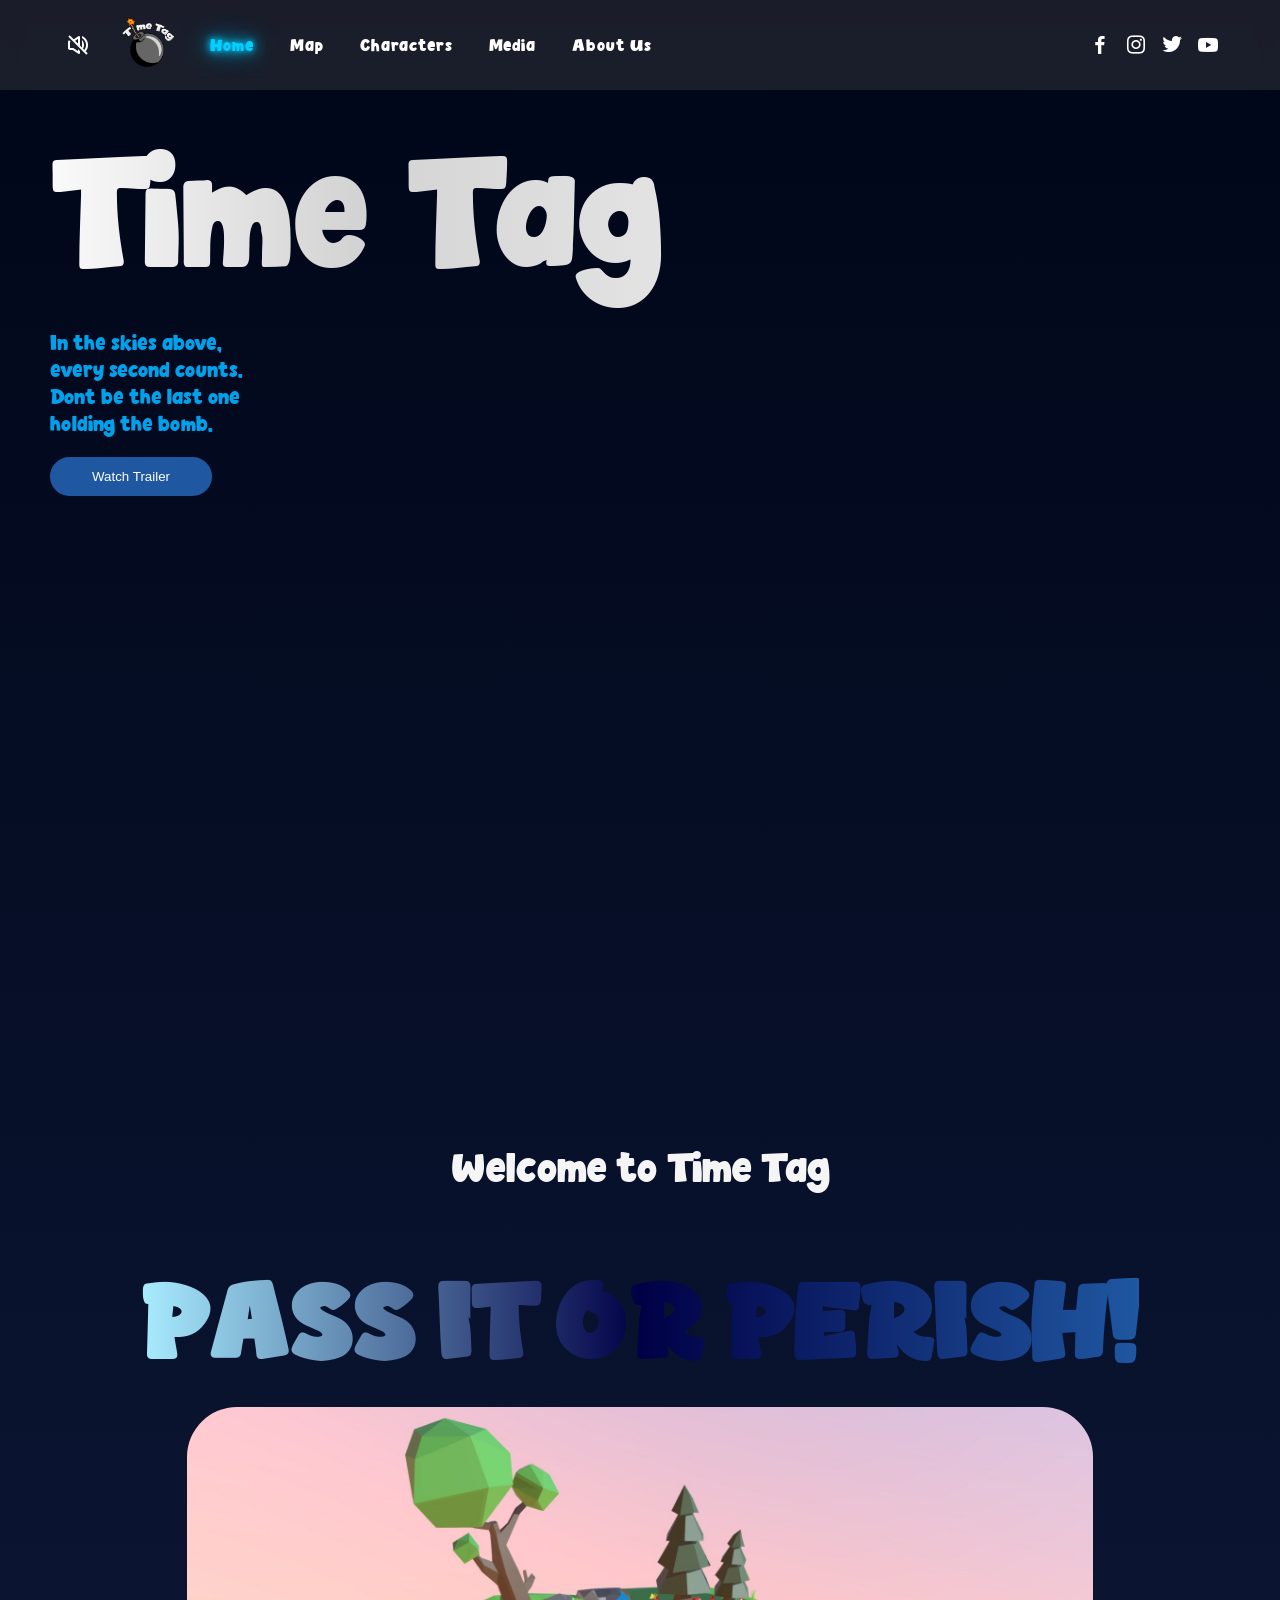
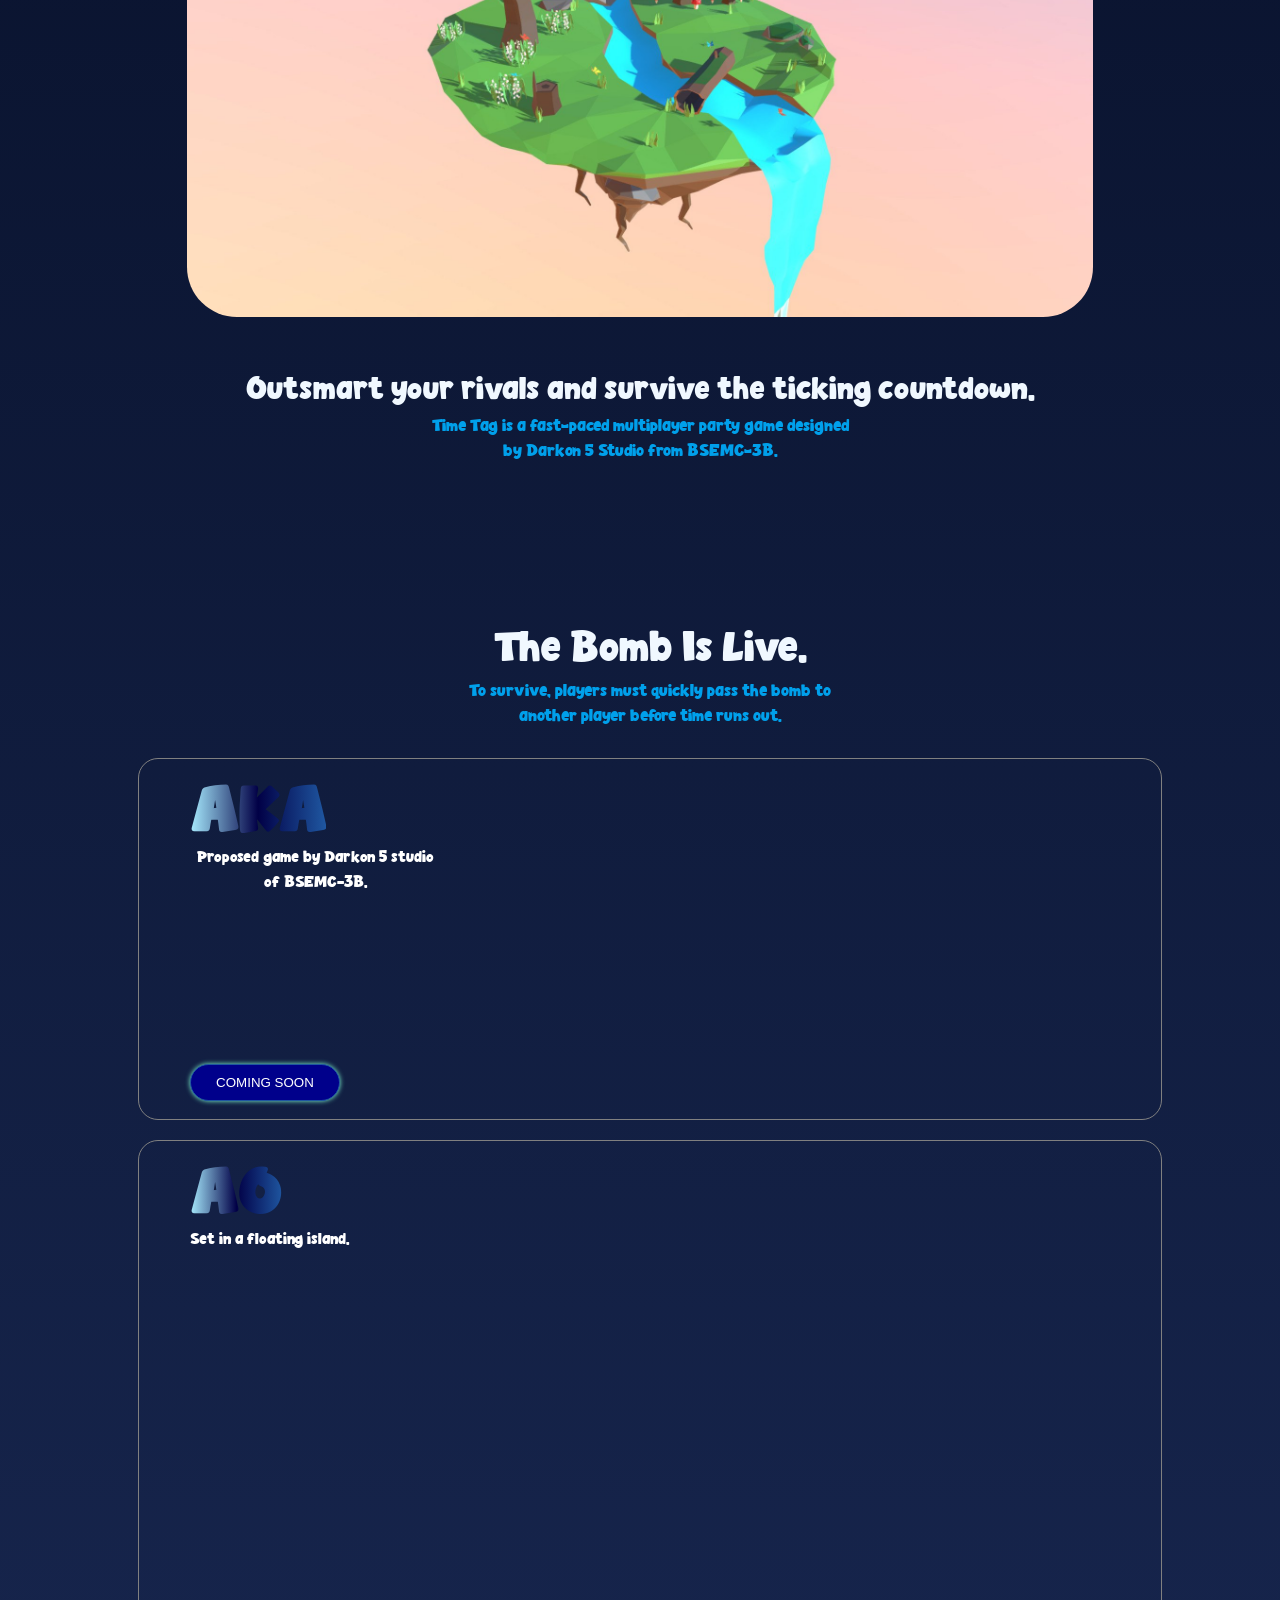
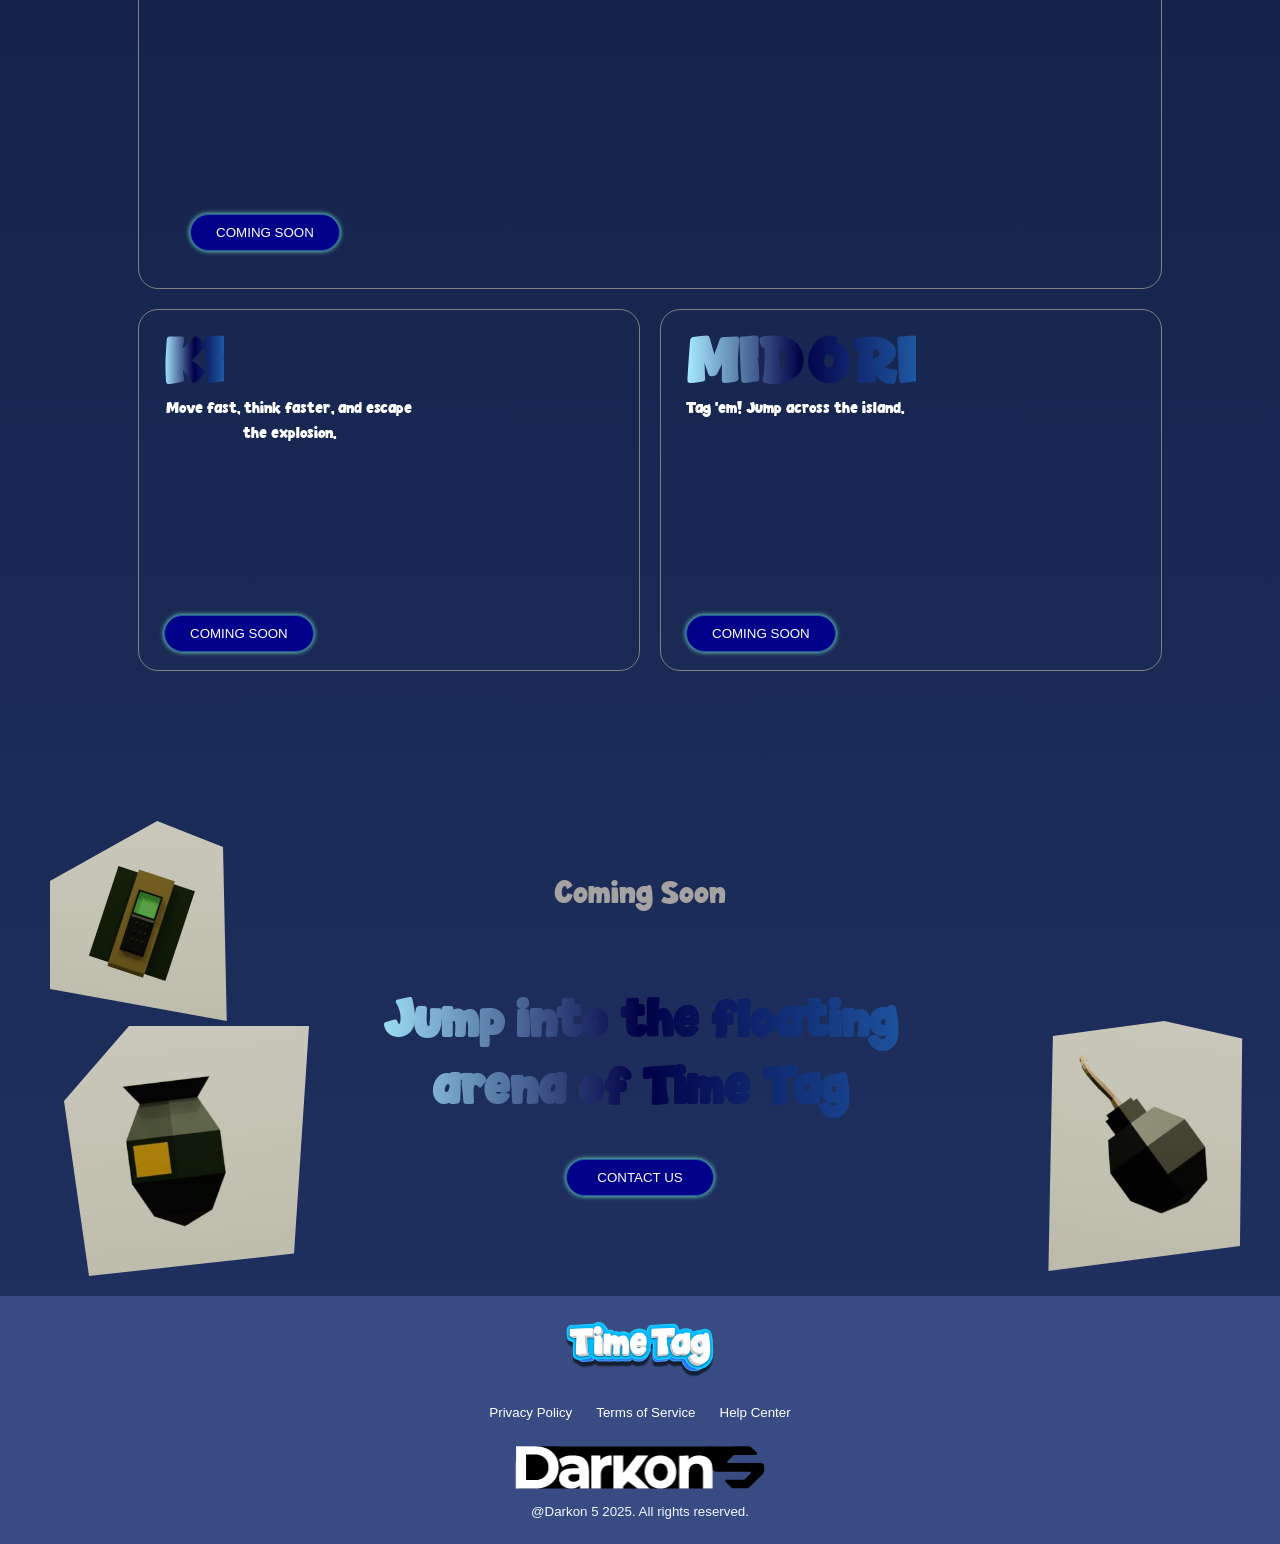
==== asset/index.html @ e4cdab8f "Game website files" ====
<!DOCTYPE html>
<html lang="en">
<head>
    <meta charset="UTF-8">
    <meta name="viewport" content="width=device-width, initial-scale=1.0">
    <title>Time Tag</title>
    <link rel="stylesheet" href="style.css">
    <link href='https://unpkg.com/boxicons@2.1.4/css/boxicons.min.css' rel='stylesheet'>
</head>
<body>
   <div class="container"> 
        <header>
    <div class="head-left">
        
        <!-- MUSIC BUTTON — placed before logo -->
        <button class="music-btn" onclick="toggleMusic()" title="Toggle Music">
        <i class='bx bx-volume-full' id="music-icon"></i>
        </button>
        <!-- Background music — change src to your music file -->
        <audio id="bg-music" src="audio/ingame.wav" loop></audio>
        <!-- ↑ change bgmusic.wav to your actual music filename -->
        <img src="img/logo.png" alt="logo">

        <nav class="nav-links">
            <a href="index.html" class="nav-btn active">Home</a>
            <a href="map.html" class="nav-btn">Map</a>
            <a href="character.html" class="nav-btn">Characters</a>
            <a href="media.html" class="nav-btn">Media</a>
            <a href="aboutUs.html" class="nav-btn">About Us</a>
        </nav>
    <div class="nav-socials">
        <a href="https://www.facebook.com/" class="nav-social" target="_blank"> <i class='bx bxl-facebook'></i></a>
        <a href="https://www.instagram.com/" class="nav-social" target="_blank"> <i class='bx bxl-instagram'></i></a>
        <a href="https://x.com/" class="nav-social" target="_blank"> <i class='bx bxl-twitter'></i></a>
        <a href="https://www.youtube.com/" class="nav-social"target="_blank"> <i class='bx bxl-youtube'></i></a>
    </div>
        </div>
    </header>

        <section class="tt-section autoBlur">
            <div class="tt-vid">
                <video loop autoplay muted plays-inline class="tt-video">
                    <source src="video/TT.mp4" type="video/mp4">
                </video>

                <div class="tt-info">
                    <h1>Time Tag</h1>
                    <p>In the skies above, every second counts. Dont be the last one holding the bomb.</p>
                    <button>Watch Trailer</button>
                </div>
            </div>
        </section>

        <section class="about-section">
            <h3>Welcome to Time Tag</h3>
            <div class="autoBlur">
                <h1>PASS IT OR PERISH!</h1>
            </div>        
            <div class="image-box autoTakeFull">
                <img src="img/about.jpeg" alt="about-img">
            </div>
            <h4>Outsmart your rivals and survive the ticking countdown.</h4>
            <p>Time Tag is a fast-paced multiplayer party game designed by Darkon 5 Studio from BSEMC-3B.</p>
        </section>

        <section class="info-section">
            <h3>The Bomb Is Live.</h3>
            <p>To survive, players must quickly pass the bomb to another player before time runs out.</p>

            <div class="info-cards">
                <div class="card autoDisplay">
                    <h1>AKA</h1>
                    <p>Proposed game by Darkon 5 studio of BSEMC-3B.</p>

                    <video src="video/AKA.mp4" autoplay loop muted plays-inline></video>
                    <button>COMING SOON</button>
                </div>

                <div class="card autoDisplay">
                    <h1>AO</h1>
                    <p>Set in a floating island.</p>

                    <video src="video/AO.mp4" autoplay loop muted plays-inline></video>
                    <button>COMING SOON</button>
                </div>

                <div class="card autoDisplay">
                    <h1>KI</h1>
                    <p>Move fast, think faster, and escape the explosion.</p>

                    <video src="video/KI.mp4" autoplay loop muted plays-inline></video>
                    <button>COMING SOON</button>
                </div>

                <div class="card autoDisplay">
                    <h1>MIDORI</h1>
                    <p>Tag 'em! Jump across the island.</p>
                    <video src="video/MIDORI.mp4" autoplay loop muted plays-inline></video>
                    <button>COMING SOON</button> 
                </div>
            </div>
        </section>
        
        <section class="contact-section">
            <p>Coming Soon</p>
            <div class="autoBlur">
                <h1>Jump into the floating arena of Time Tag</h1>
            </div>      
            <button>CONTACT US</button>
            <img class="img1" src="img/bomb1.png" alt="contact-img">
            <img class="img2" src="img/bomb2.png" alt="contact-img">
            <img class="img3" src="img/bomb3.png" alt="contact-img"> 
        </section>

        <section class="footer">
            <img class="img4" src="img/Asset6.png" alt="TimeTag-img">
            <ul>
                <li><a href="#">Privacy Policy</a></li>
                <li><a href="#">Terms of Service</a></li>
                <li><a href="#">Help Center</a></li>
            </ul>
            <img class="img5" src="img/Asset7.png" alt="DarkOn5-img">
            <p>@Darkon 5 2025. All rights reserved.</p>
 
        </section>
    </div>


    <script src="app.js"></script>
</body>
</html>
---- asset/style.css ----
@font-face {
    font-family: 'PlayfullRocket';
    src: url(fonts/PlayfullRocket.ttf);
 }

body{
    margin: 0;
    padding: 0;
    background: linear-gradient(to bottom, #000618, #203263);
    scroll-behavior: smooth;
}
.container{
    font-family: Tahoma, Arial, Helvetica, sans-serif;
    color: white;
    display: flex;
    flex-direction: column;
    align-items: center;
    position: relative;
    width: 100%;

}

header{
    position: absolute;
    top: 0;
    right: 0;
    left: 0;
    display: flex;
    align-items: center;
    padding: 5px 60px;
    z-index: 999;
    background-color: #4b4b4b5b;
    backdrop-filter: blur(10px);
}

.head-left{
    display: flex;
    align-items: center;
    width: 100%;
}

.head-left img{
    width: 80px;
    height: 80px;
    margin-right: 10px;

}

/*MUSIC BUTTON*/

.music-btn {
    background-color: transparent;
    border: none;
    color: white;
    font-size: 24px;            /* ← icon size */
    cursor: pointer;
    display: flex;
    align-items: center;
    justify-content: center;
    padding: 6px;               /* ← padding around icon */
    margin-right: 10px;         /* ← space between button and logo */
    border-radius: 50%;         /* ← makes it circular */
    transition: color 0.3s ease, text-shadow 0.3s ease;
}

.music-btn:hover {
    color: #00cfff;
    text-shadow:
        0 0 6px #00cfff,
        0 0 14px #00cfff,
        0 0 28px #00a0eb;
}

/* Glowing when music is ON */
.music-btn.playing {
    color: #00cfff;
    text-shadow:
        0 0 6px #00cfff,
        0 0 14px #00cfff,
        0 0 28px #00a0eb;
}

.head-left a{
    text-decoration: none;
    display: flex;
    align-items: center;
}

.nav-links {
    display: flex;
    align-items: center;
    gap: 8px;      
}

.nav-btn {
    text-decoration: none;
    color: white;
    font-family: 'PlayfullRocket', Tahoma, Arial, sans-serif;
    font-size: 16px;
    font-weight: 300;
    padding: 8px 14px;  /* inner spacing */
    letter-spacing: 1px;
    background-color: transparent;
    border: none;
    transition: color 0.3s ease, text-shadow 0.3s ease;
}

.nav-btn:hover {
    color: #00cfff;
    text-shadow:
        0 0 6px #00cfff,
        0 0 14px #00cfff,
        0 0 28px #00a0eb;
}

.nav-btn.active {
    color: #00cfff;
    text-shadow:
        0 0 6px #00cfff,
        0 0 14px #00cfff,
        0 0 28px #00a0eb;
}

.nav-social {
    color: white;
    font-size: 24px;     
    text-decoration: none;
    transition: color 0.3s ease, text-shadow 0.3s ease;
    display: flex;
    align-items: center;
}

.nav-social:hover {
    color: #00cfff;
    text-shadow:
        0 0 6px #00cfff,
        0 0 14px #00cfff,
        0 0 28px #00a0eb;
}

.nav-socials {
    display: flex;
    align-items: center;
    gap: 12px;
    margin-left: auto;
}

.tt-section{
    position: relative;
    width: 100%;
    height: 100vh;
    overflow: hidden;
}

.tt-vid{
    width: 100%;
    height: 100%;
    position: relative;
}

.tt-video{
    width: 100%;
    height: 100%;
    object-fit: cover;

}

.tt-info{
    z-index: 1;
    position: absolute;
    top: 80px;
    left: 50px;
}

.tt-info h1{
    font-size: 150px;
    font-family: 'PlayfullRocket', Impact, Haettenschweiler, 'Arial Narrow Bold', sans-serif;
    font-weight: normal;
    font-style: normal;
    margin-top: 30px;
    margin-bottom: 20px;
    background: linear-gradient(to left, #ffffff, #f5f5f5, #e3e3e3, #d3d3d3, #fafafa);
    background-size: 200%;
    background-clip: text;
    -webkit-background-clip: text;
    -webkit-text-fill-color: transparent;
    animation: animate-gradient 2.5s linear infinite;
    
}


.tt-info p{
    font-size: 20px;
    font-family: 'PlayfullRocket', Impact, Haettenschweiler, 'Arial Narrow Bold', sans-serif;
    color: #00a0eb;
    max-width: 210px;
}

.tt-info button{
    background-color: #1F57A1;
    border: 2px solid #1F57A1;
    padding: 10px 40px;
    border-radius: 20px;
    cursor: pointer;
    color: white;
    transition: 0.3s;
}

.tt-info button:hover{
    background-color: transparent;
    color: #1F57A1;
    border: 2px solid #1F57A1;
}

/*

 .gaming-text{
    color: #010046;
    font-size: 120px;
    font-family: Impact, Haettenschweiler, 'Arial Narrow Bold', sans-serif;
    margin: 0;
    position: absolute;
    right: 20px;
    bottom: 30px;
  
}

*/ 

/* ABOUT SECTION */

.about-section{
   font-family: 'PlayfullRocket', Tahoma, Sans-serif;
   width: 100%;
   height: 100%;
   margin-top: 200px;
   display: flex;
   flex-direction: column;
   align-items: center;
   color: #010046;
}

.image-box{
   width: 360;
   height: 510px;
   overflow: hidden;
   display: flex;
   align-items: center;
   justify-content: center;
   border-radius: 50px; 
}

.image-box img{
    width: 100%;
    height: 100%;
    object-fit: cover;
}

.about-section h3{
    color: rgb(245, 245, 245);
    font-size: 40px;
    font-weight: 100;
}

.about-section h1{
    font-family: 'PlayfullRocket', Impact, Haettenschweiler, 'Arial Narrow Bold', sans-serif;
    font-weight: 900;
    font-size: 100px;
    max-width: 1150px;
    text-align: center;
    margin: 20px 0;
    text-transform: uppercase;
    background: linear-gradient(to right, #A8ECFF, #010046, #1F57A1, #07B6E8, #A8ECFF);
    background-size: 200%;
    background-clip: text;
    -webkit-background-clip: text;
    -webkit-text-fill-color: transparent;
    animation: animate-gradient 2.5s linear infinite;
}

@keyframes animate-gradient {
    to{
        background-position: 200%;
    }
   
}

.about-section h4{
    font-weight: 100;
    font-size: 30px;
    color: aliceblue;
    margin-top: 50px;
    margin-bottom: 0;
}

.about-section p{
    font-weight: 100;
    font-size: 16px;
    margin-top: 5px;
    color: #00a0eb;
    max-width: 425px;
    text-align: center;
    line-height: 25px;
}

.info-section{
    display: flex;
    flex-direction: column;
    /* center the section horizontally */
    width: 80%;
    margin: 100px auto 0;
    padding-left: 20px;
    text-align: center;
}


.info-section h3{
    font-family: 'PlayfullRocket', Impact, Haettenschweiler, 'Arial Narrow Bold', sans-serif;
    font-weight: 400;
    color: aliceblue;
    margin-bottom: 0;
    text-align: center;
    font-size: 2.5rem;
}

.info-section p{
    font-family: 'PlayfullRocket', Impact, Haettenschweiler, 'Arial Narrow Bold', sans-serif;
    font-weight: 400;
    margin: 5px auto 0;
    color: rgb(0, 160, 235);
    max-width: 400px;
    line-height: 25px;
    text-align: center;
}
.info-cards{
    display: grid;
    grid-template-columns: auto auto;
    gap: 20px;
    width: auto;
    justify-content: center;
    height: 100%;
    margin-top: 30px;
}

.card{
    position: relative;
    width: auto;
    height: 40vh;
    overflow: hidden;
    border: 1px solid gray;
    border-radius: 20px;
    transition: 0.5s;
}

.card h1{
    position: absolute;
    margin: 0;
    top: 10px;
    left: 5%;
    font-family: 'PlayfullRocket',Impact, Haettenschweiler, 'Arial Narrow Bold', sans-serif;
    font-size: 60px;
    z-index: 1;
    background: linear-gradient(to right, #A8ECFF, #010046, #1F57A1, #07B6E8, #A8ECFF);
    background-size: 200%;
    background-clip: text;
    -webkit-background-clip: text;
    -webkit-text-fill-color: transparent;
    animation: animate-gradient 2.5s linear infinite;
    max-width: 250px;

}

.card p{

    position: absolute;
    top: 80px;
    left: 5%;
    z-index: 1;
    max-width: 250px;
    color:rgb(255, 255, 255);
    font-size: 15px;
    font-weight: 100;
    
    
}

.card video{
    width: 100%;
    height: 100%;
    object-fit: cover;
}

.card button{
    position: absolute;
    bottom: 5%;
    left: 5%;
    padding: 10px 25px;
    border: 1px solid #1F57A1;
    background-color: darkblue;
    color: rgb(255, 255, 255);
    border-radius: 20px;
    box-shadow: 0 0 5px aquamarine;
    cursor: pointer;
    transition: 0.3s;
}

.card button:hover{
    box-shadow: 0 0 15px aqua;
    opacity: 0.7;
}

.card:hover{
    box-shadow: 0 0 15px aqua;
}

.card:nth-child(1){
    grid-column: span 2;

}

.card:nth-child(2){
    grid-column: span 2;
    height: 83vh;
}

 /* MAP PAGE STYLES */

.map-section {
    min-height: 10px;
    padding: 80px 40px;
    text-align: center;
    margin-bottom: 10px;
}

.map-image-box {
    width: 360px;
    height: 510px;
    overflow: hidden;
    display: flex;
    align-items: center;
    justify-content: center;
    border-radius: 20px;
    margin: 0 auto;
}

.map-image-box img {
    width: 100%;
    height: 100%;
    object-fit: cover;
    border-radius: 8px;
}

.map-section > h1 {
    color: rgb(0, 160, 235);
    letter-spacing: 6px;
    font-size: 110px;
    margin-top: 30px;
    margin-bottom: 30px;
    font-family: 'PlayfullRocket', Tahoma, sans-serif;
    background: linear-gradient(to right, #A8ECFF, #010046, #1F57A1, #07B6E8, #A8ECFF);
    background-size: 200%;
    background-clip: text;
    -webkit-background-clip: text;
    -webkit-text-fill-color: transparent;
    animation: animate-gradient 2.5s linear infinite;

}

.bodyMap-section {
    width: 100%;
    text-align: center;
}

.map-Image-Box {
    width: 360px;
    height: 510px;
    overflow: hidden;
    display: flex;
    align-items: center;
    justify-content: center;
    border-radius: 20px;
    margin: 0 auto;
}

.map-Image-Box img {
    width: 75%;
    height: 75%;
    object-fit: cover;
    border-radius: 16px;
}

.map-section  h5 {

    font-family: 'PlayfullRocket', Impact, Haettenschweiler, 'Arial Narrow Bold', sans-serif;
    font-size: 32px;
    font-weight: 100;
    margin: 0 auto;
    color: #ffffff;
    max-width: 1000px;
    line-height: 150px;
    display: block;
    width: 80;

 }

  .map-section h6 {
    font-family: 'PlayfullRocket', Impact, Haettenschweiler, 'Arial Narrow Bold', sans-serif;
    font-size: 32px;
    font-weight: 100;;
    margin: 0 auto;
    color: #ffffff;
    max-width: 1000px;
    line-height: 30px;
    padding-top: 30px;
    display: block;
    width: 80;

 }
    .map-section p {
    font-family: 'PlayfullRocket', Impact, Haettenschweiler, 'Arial Narrow Bold', sans-serif;
    font-size: 32px;
    font-weight: 100;
    margin: -100px auto 0;
    color: #ffffff;
    max-width: 1000px;
    line-height: 10px;
    display: block;
    width: 80;

 }

/* ABOUT US PAGE STYLES */

    .aboutUs-section {
    width: 100%;
    display: flex;
    flex-direction: column; 
    align-items: center;

}
    .aboutUs-hero {
    width: 100%;
    min-height: 220px;   
    display: flex;       
    align-items: left;
    justify-content: left;      
    padding: 40px;        
    box-sizing: border-box;
    background: linear-gradient(to bottom, #000618, #0a1a3a);
}
    .aboutUs-hero h1 {
    color: rgb(0, 160, 235);
    letter-spacing: 6px;
    font-size: 110px;
    margin-top: 60px;
    margin-bottom: 30px;
    margin-left: 150px;
    font-family: 'PlayfullRocket', Tahoma, sans-serif;
    background: linear-gradient(to right, #A8ECFF, #010046, #1F57A1, #07B6E8, #A8ECFF);
    background-size: 200%;
    background-clip: text;
    -webkit-background-clip: text;
    -webkit-text-fill-color: transparent;
    animation: animate-gradient 2.5s linear infinite;
  
}
    .aboutUs-content {
    width: 100%;
    max-width: 1700px;          
    padding: 40px 40px 40px 150px;         
    box-sizing: border-box;
    text-align: center;         
}
    .aboutUs-content h2 {
    font-family: 'PlayfullRocket', Tahoma, sans-serif;
    font-size: 56px;            
    font-weight: 400;
    color: #cdcdcd;
    margin-bottom: 8px;         
    text-align: left;
}
    .aboutUs-underline {
    width: 50px;                
    height: 4px;                
    background-color: #00a0eb;
    margin: 0 0 40px 0;        
    border-radius: 2px;
}
    .aboutUs-content p {
    font-family: 'PlayfullRocket', Tahoma, sans-serif;
    font-size: 26px;           
    font-weight: 100;
    color: #cdcdcd;
    line-height: 1.7;          
    margin-bottom: 28px;       
    text-align: left;
    max-width: 100%;           
    margin-left: 0;
    margin-right: 0;
}

.aboutUs-games {
    display: flex;
    flex-direction: row;
    flex-wrap: wrap;            
    justify-content: center;  
    align-items: flex-start;  
    gap: 50px;                  
    margin-top: 60px;           
    margin-bottom: 40px;    
    width: 100%;    
}

.game-item {
    display: flex;
    flex-direction: column;
    align-items: center;       
    gap: 15px;                  
}

.game-img-box {
    width: 125px;               
    height: 125px;            
    border-radius: 16px;       
    overflow: hidden;
}

.game-img-box img {
    width: 100%;
    height: 100%;
    object-fit: cover;
}

.game-item p {
    font-family: 'PlayfullRocket', Tahoma, sans-serif;
    font-size: 16px;
    font-weight: 100;           
    color: #cdcdcd;
    text-align: center;
    margin: 0;
}

/*CHARACTER SECTION*/

/* Outer wrapper — full viewport height */
    .char-section {
    position: relative;
    width: 100%;
    height: 100vh;              /* ← height of the whole section */
    overflow: hidden;
    display: flex;
    flex-direction: column;
    justify-content: flex-end;  /* pushes selector to the bottom */
}

/* --- BACKGROUND SLIDESHOW --- */
    .char-bg {
    position: absolute;
    top: 0; left: 0;
    width: 100%;
    height: 100%;
    z-index: 0;
}

/* Each slide fades in and out automatically — no JavaScript needed */
    .char-bg-slide {
    position: absolute;
    top: 0; 
    left: 0;
    width: 100%;
    height: 100%;
    background-size: cover;
    background-position: center;
    filter: blur(6px);          
    opacity: 0;
    /* Changed to 12s total cycle for a slower, more "magical" feel */
    animation: slowMoSlideFade 12s infinite ease-in-out;
}

/* First slide starts immediately */
    .char-bg-slide:nth-child(1) {
    animation-delay: 0s;        /* ← starts right away */
}

/* Second slide starts after 5 seconds */
    .char-bg-slide:nth-child(2) {
    animation-delay: 6s;        /* ← change this to match your interval */
}

    @keyframes slowMoSlideFade {
    0% { 
        opacity: 0; 
        transform: scale(1.0); /* Start at normal size */
    }
    15% { 
        opacity: 1; /* Smooth fade in */
    }
    50% { 
        opacity: 1; /* Hold visibility */
    }
    65% { 
        opacity: 0; /* Smooth fade out */
    }
    100% { 
        opacity: 0; 
        transform: scale(1.12); /* Slowly zoom in to 112% over the whole duration */
    }
}

/* Dark overlay on top of background so text is readable */
    .char-section::after {
    content: '';
    position: absolute;
    top: 0; left: 0;
    width: 100%;
    height: 100%;
    background: rgba(0, 0, 0, 0.45); /* ← darkness of overlay, increase for darker */
    z-index: 1;
}

/* --- MAIN DISPLAY AREA (name, VA, desc, art) --- */
    .char-main {
    position: relative;
    z-index: 2;
    display: flex;
    align-items: flex-start;
    padding: 100px 60px 20px;   /* ← top right/left bottom padding of main area */
    gap: 40px;                  /* ← gap between info and character art */
    flex: 1;
}

/* LEFT: Info panel */
    .char-info {
    display: flex;
    flex-direction: column;
    gap: 16px;                  /* ← gap between name, VA row, and desc box */
    max-width: 420px;          /* ← max width of the info panel */
    margin-top: 20px;
}

/* Character name */
    .char-name {
    font-family: 'PlayfullRocket', Impact, sans-serif;
    font-size: 80px;            /* ← size of character name */
    font-weight: 900;
    color: #ffffff;
    position: relative;
    margin: 0;
    letter-spacing: 4px;
    text-transform: uppercase;
    text-shadow: 0 0 20px rgba(0,160,235,0.6);
}

/* VA row (voice actor label + mic button) */
    .char-va-row {
    display: flex;
    align-items: center;
    position: relative;
    gap: 12px;                  /* ← gap between VA name and mic button */
    background-color: rgba(0, 0, 0, 0.4);
    padding: 8px 16px;          /* ← padding inside VA row */
    border-radius: 8px;
    width: fit-content;
}

    .char-va-label {
    font-family: Tahoma, sans-serif;
    font-size: 18px;            /* ← VA name font size */
    color: #ffffff;
}

/* Mic / play voice button */
    .char-voice-btn {
    background-color: rgba(255,255,255,0.2);
    border: 1px solid rgba(255,255,255,0.4);
    color: white;
    font-size: 20px;            /* ← mic icon size */
    width: 38px;
    height: 38px;
    border-radius: 6px;
    cursor: pointer;
    display: flex;
    align-items: center;
    justify-content: center;
    transition: background-color 0.3s;
}

    .char-voice-btn:hover {
    background-color: rgba(0,160,235,0.5);
}

/* Description text box */
    .char-desc-box {
    background-color: rgba(0, 0, 0, 0.5);  /* ← background of desc box */
    position: relative;
    border-left: 3px solid #00a0eb;         /* ← left accent line color */
    padding: 14px 16px;                     /* ← padding inside desc box */
    border-radius: 4px;
    max-width: 400px;                       /* ← max width of desc box */
}

    .char-desc-box p {
    font-family: Tahoma, sans-serif;
    font-size: 15px;            /* ← description font size */
    color: #e0e0e0;
    line-height: 1.7;
    margin: 0;
}

/* CENTER: Character full art */
    .char-art {
    position: absolute;
    bottom: 10px;               /* ← how far up from the bottom the art sits */
    left: 50%;
    transform: translateX(-50%);
    z-index: 2;
    height: 75vh;               /* ← height of the character art */
    pointer-events: none;
}

    .char-art img {
    height: 115%;
    width: auto;
    object-fit: contain;
    filter: drop-shadow(0 0 30px rgba(0,160,235,0.3)); /* ← glow under character */
}

/* --- BOTTOM CHARACTER SELECTOR --- */
    .char-selector {
    position: relative;
    z-index: 2;
    display: flex;
    justify-content: center;    /* ← centers the 4 thumbnails */
    align-items: flex-end;
    gap: 24px;                   /* ← gap between each thumbnail */
    padding-bottom: 16px;
}

/* Each character thumbnail card */
    .char-thumb {
    display: flex;
    flex-direction: column;
    align-items: center;
    cursor: pointer;
    padding: 8px 12px;          /* ← padding inside each thumbnail */
    background-color: rgba(0,0,0,0.4);
    border-top: 2px solid transparent;
    transition: background-color 0.3s, border-color 0.3s;
    width: 100px;               /* ← width of each thumbnail card */
}

    .char-thumb:hover {
    background-color: rgba(0,160,235,0.2);
    border-top-color: #00a0eb;
}

/* Active/selected thumbnail */
    .char-thumb.active {
    background-color: rgba(0,160,235,0.25);
    border-top-color: #00cfff;
}

/* Thumbnail image */
    .char-thumb img {
    width: 70px;                /* ← thumbnail image size */
    height: 70px;
    object-fit: cover;
    border-radius: 4px;
}

/* Thumbnail character name label */
    .char-thumb span {
    font-family: 'PlayfullRocket', Tahoma, sans-serif;
    font-size: 13px;            /* ← thumbnail label font size */
    color: #ffffff;
    margin-top: 6px;
}

/* RIGHT SIDE: Video panel */
    .char-video-panel {
    position: absolute;
    bottom: 150px;               /* ← distance from bottom */
    right: 80px;                /* ← distance from right edge */
    z-index: 2;
    display: flex;
    flex-direction: column;
    gap: 10px;                  /* ← gap between videos if multiple */
    width: 320px;               /* ← width of the video panel */
}

    .char-video-panel video {
    width: 100%;
    border-radius: 12px;        /* ← roundness of video corners */
    border: 1px solid rgba(255,255,255,0.2);
    object-fit: cover;
    height: 180px;              /* ← height of each video */
    box-shadow:
        0 0 10px rgba(0, 160, 235, 0.4),   /* ← inner glow size */
        0 0 25px rgba(0, 160, 235, 0.3),   /* ← mid glow size */
        0 0 50px rgba(0, 160, 235, 0.15);  /* ← outer glow size */
}

/*MEDIA SECTION*/

    .media-section {
    width: 100%;
    display: flex;
    flex-direction: column; 
    align-items: center;
}
    .media-hero {
    width: 100%;
    min-height: 220px;   
    display: flex;       
    align-items: left;
    justify-content: left;      
    padding: 40px;        
    box-sizing: border-box;
    background: linear-gradient(to bottom, #000618, #0a1a3a);
}
    .media-hero h1 {
    color: rgb(0, 160, 235);
    letter-spacing: 6px;
    font-size: 110px;
    margin-top: 60px;
    margin-bottom: 30px;
    margin-left: 150px;
    font-family: 'PlayfullRocket', Tahoma, sans-serif;
    background: linear-gradient(to right, #A8ECFF, #010046, #1F57A1, #07B6E8, #A8ECFF);
    background-size: 200%;
    background-clip: text;
    -webkit-background-clip: text;
    -webkit-text-fill-color: transparent;
    animation: animate-gradient 2.5s linear infinite;
}
    .media-content {
    width: 100%;
    max-width: 1700px;          
    padding: 40px 40px 40px 150px;         
    box-sizing: border-box;
    text-align: center;         
}
    .media-content h3 {
    font-family: 'PlayfullRocket', Tahoma, sans-serif;
    font-size: 56px;            
    font-weight: 400;
    color: #cdcdcd;
    margin-bottom: 8px;         
    text-align: left;
}
    .media-underline {
    width: 25px;                
    height: 4px;                
    background-color: #00a0eb;
    margin: 0 0 400px 0;        
    border-radius: 2px;
}

/*CONTACT SECTION */

.contact-section{
    position: relative;
    width: 100%;
    margin-top: 100px;
    display: flex;
    flex-direction: column;
    align-items: center;
    height: 100%;
    margin-bottom: 100px;
}

.contact-section .img1{
    position: absolute;
    top: 250px;
    right: 20px;
    height: 250px;
    clip-path: polygon(92% 7%, 91% 90%, 5% 100%, 7% 6%, 57% 0%);
}

.contact-section .img2{
    position: absolute;
    top: 50px;
    left: 50px;
    height: 200px;
    clip-path: polygon(92% 13%, 94% 100%, 0% 84%, 0% 30%, 57% 0%);
}

.contact-section .img3{
    position: absolute;
    left: 5%;
    bottom: -80px;
    height: 250px;
    width: 250px;
    clip-path: polygon(98% 0%, 92% 91%, 10% 100%, 0% 30%, 26% 0%);
}

.contact-section p{
    font-family: 'PlayfullRocket', Impact, Haettenschweiler, 'Arial Narrow Bold', sans-serif;
    color: rgb(165, 162, 162);
    font-size: 30px;
    max-width: 400px;
    margin-top: 100px;
}

.contact-section h1{
    font-family: 'PlayfullRocket', Impact, Haettenschweiler, 'Arial Narrow Bold', sans-serif;
    font-size: 50px;
    max-width: 550px;
    text-align: center;
    background: linear-gradient(to right, #A8ECFF, #010046, #1F57A1, #07B6E8, #A8ECFF);
    background-size: 200%;
    background-clip: text;
    -webkit-background-clip: text;
    -webkit-text-fill-color: transparent;
    animation: animate-gradient 2.5s linear infinite;
}

.contact-section button{
    padding: 10px 30px;
    border: 1px solid #1F57A1;
    background-color: darkblue;
    color: rgb(255, 255, 255);
    border-radius: 20px;
    box-shadow: 0 0 5px aquamarine;
    cursor: pointer;
    transition: 0.3s;
}

.contact-section button:hover{
    box-shadow: 0 0 15px aqua;
    opacity: 0.7;
}

/* FOOTER SECTION */

.footer{
    width: 100%;
    display: flex;
    flex-direction: column;
    align-items: center;
    justify-content: center;
    background-color: #384c83;
    backdrop-filter: blur(10px);
    position: relative;
    height: 250;
    gap: 10px;
}

.footer .img4{
    width: 150px;
    height: auto;
    margin-top: 25px;
}

.footer .img5{
    width: 250px;
    height: auto;
    margin-top: 15px;

}

.footer p{
    font-family: Tahoma, Arial, Helvetica, sans-serif;
    font-size: smaller;
    color: aliceblue;
    text-align: center;
    margin-top: 5px;
    margin-bottom: 25px;
    
}

.footer ul{
    display: flex;
    list-style: none;
    margin:  0;
    padding: 0;
    justify-content: center;
    margin-top: 15px;
}

.footer a{
    font-family: Tahoma, Arial, Helvetica, sans-serif;
    font-size: smaller;
    text-decoration: none;
    text-align: center;
    color: white;
    padding: 7px 7px;
    transition: 0.3s;
    margin: 0 5px;
}

.autoBlur{
    animation: autoBlurAnimation linear both;
    animation-timeline: view();
}
@keyframes autoBlurAnimation {
    0%{
        filter: blur(40px);
    }
    40%,60%{
        filter: blur(0px);
        transform: translateY(0px);
        opacity: 1;
    }
    100%{
        filter: blur(40px);
        transform: translateY(-200px);
        opacity: 0;
    }
}

.autoTakeFull{
    animation: autoTakeFullAnimation both;
    animation-timeline: view(70% 65%);
}

@keyframes autoTakeFullAnimation {
    to{
        width: 100%;
        height: 100vh;
        border-radius: 0;
        margin-bottom: 100px;
    }
    
}

.autoDisplay{
    animation: autoDisplayAnimation both;
    animation-timeline: view(70% 5%);
}

@keyframes autoDisplayAnimation {
    from{
        opacity: 0;
        transform: translateY(200px) scale(0.3);
    } to{
        opacity: 1;
        transform: translateY(0) scale(1);
    }
}

@media screen and (max-width: 650px){
    header{
        padding: 0px 10px;
    }
    .head-left button{
        display: none;
    }
    .head-right a{
        padding: 0 5px;
        font-size: 12px;
    }
    .tt-info{
        left: 5%;
    }
    .tt-section h1{
        font-size: 90px;
    }
    .about-section{
        margin: 0;
    }
    .about-section h1{
        font-size: 50px;
    }
    .image-box{
        width: 300px;
        height: 500px;
    }
    .about-section h4, .about-section h5{
        max-width: 350px;
        text-align: center;
    }
    .contact-section .img1{
        height: 200px;
        width: 150px;
        right: -80px;
        top: 10px;
    }
    .contact-section .img2{
        height: 180px;
        width: 150px;
        left: -80px;
        top: 30px;
    }
    .contact-section .img3{
        height: 180px;
        width: 150px;
        left: -80px;
        bottom: 0;
    }
    .contact-section h1{
        font-size: 60px;
        max-width: 300px;
    }
    .footer p{
        display: none;
    }
    .footer ul{
        margin-left: 70px;
    }
}
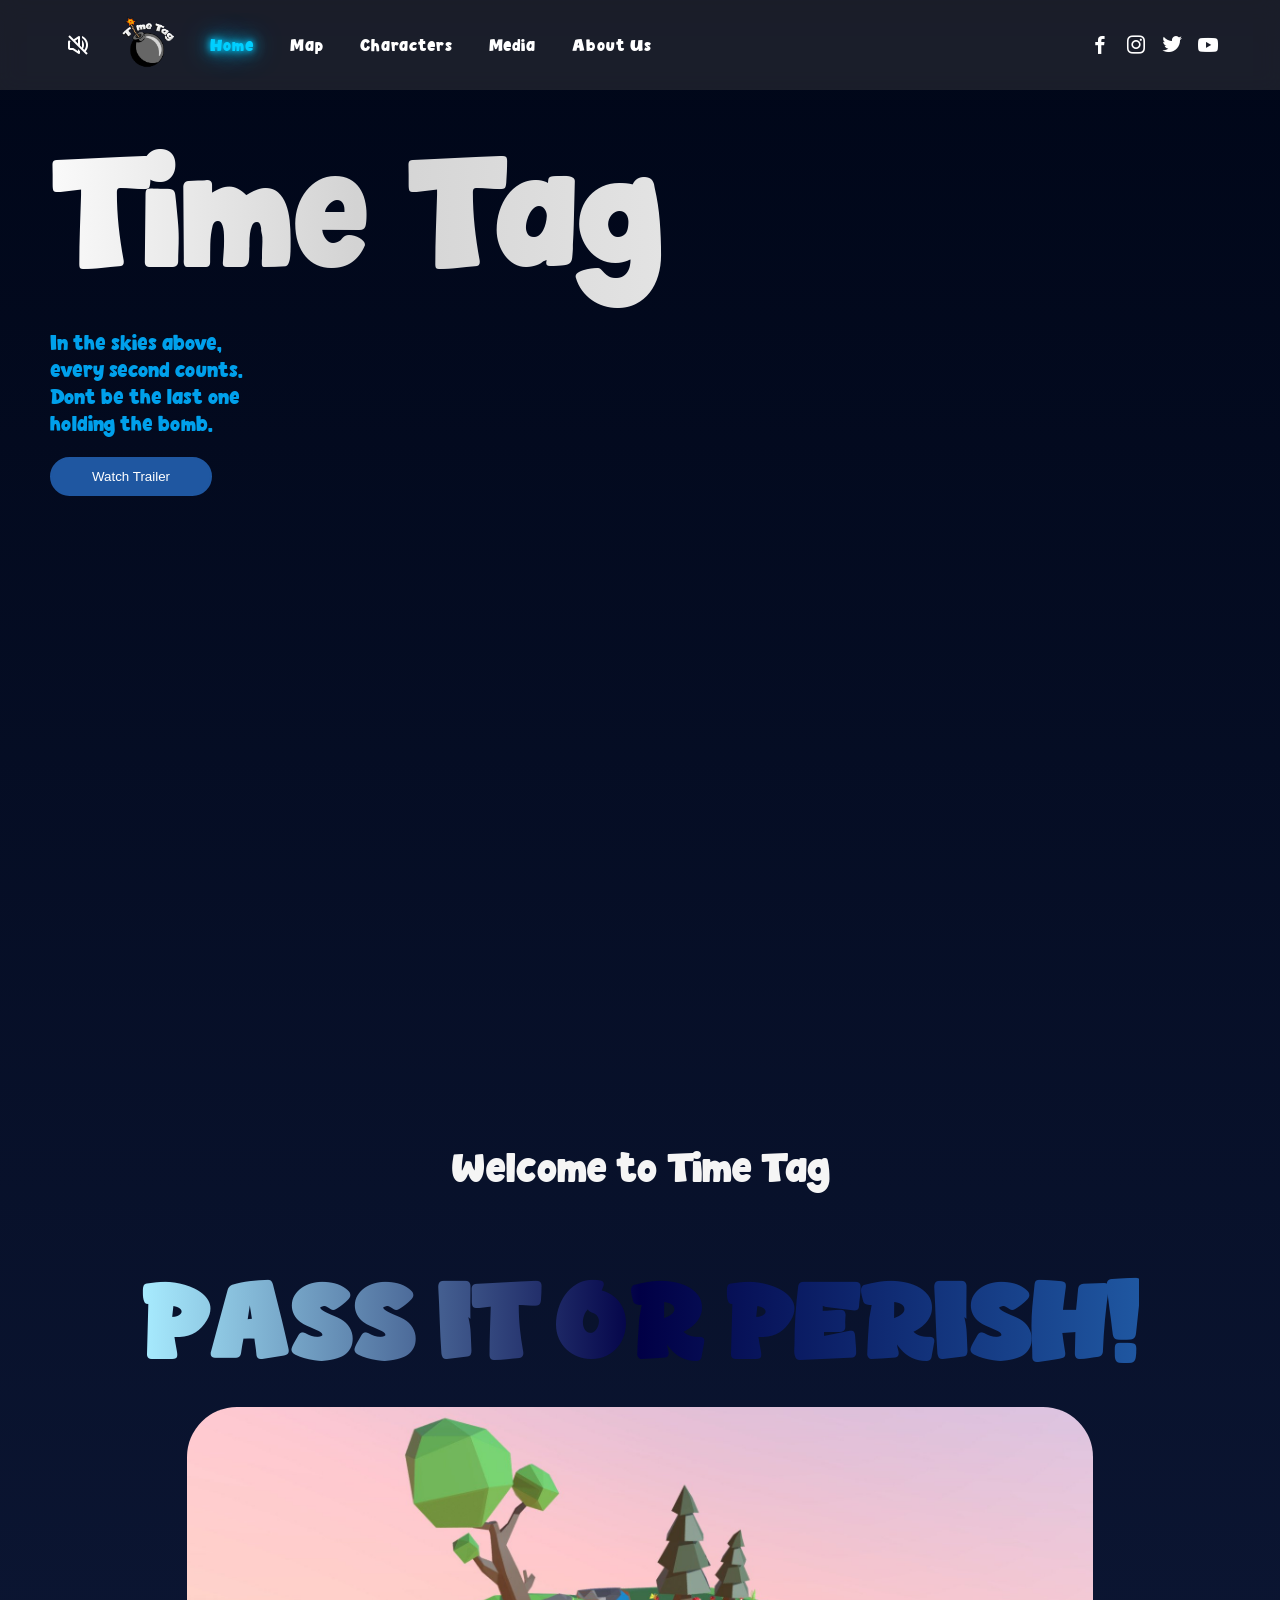
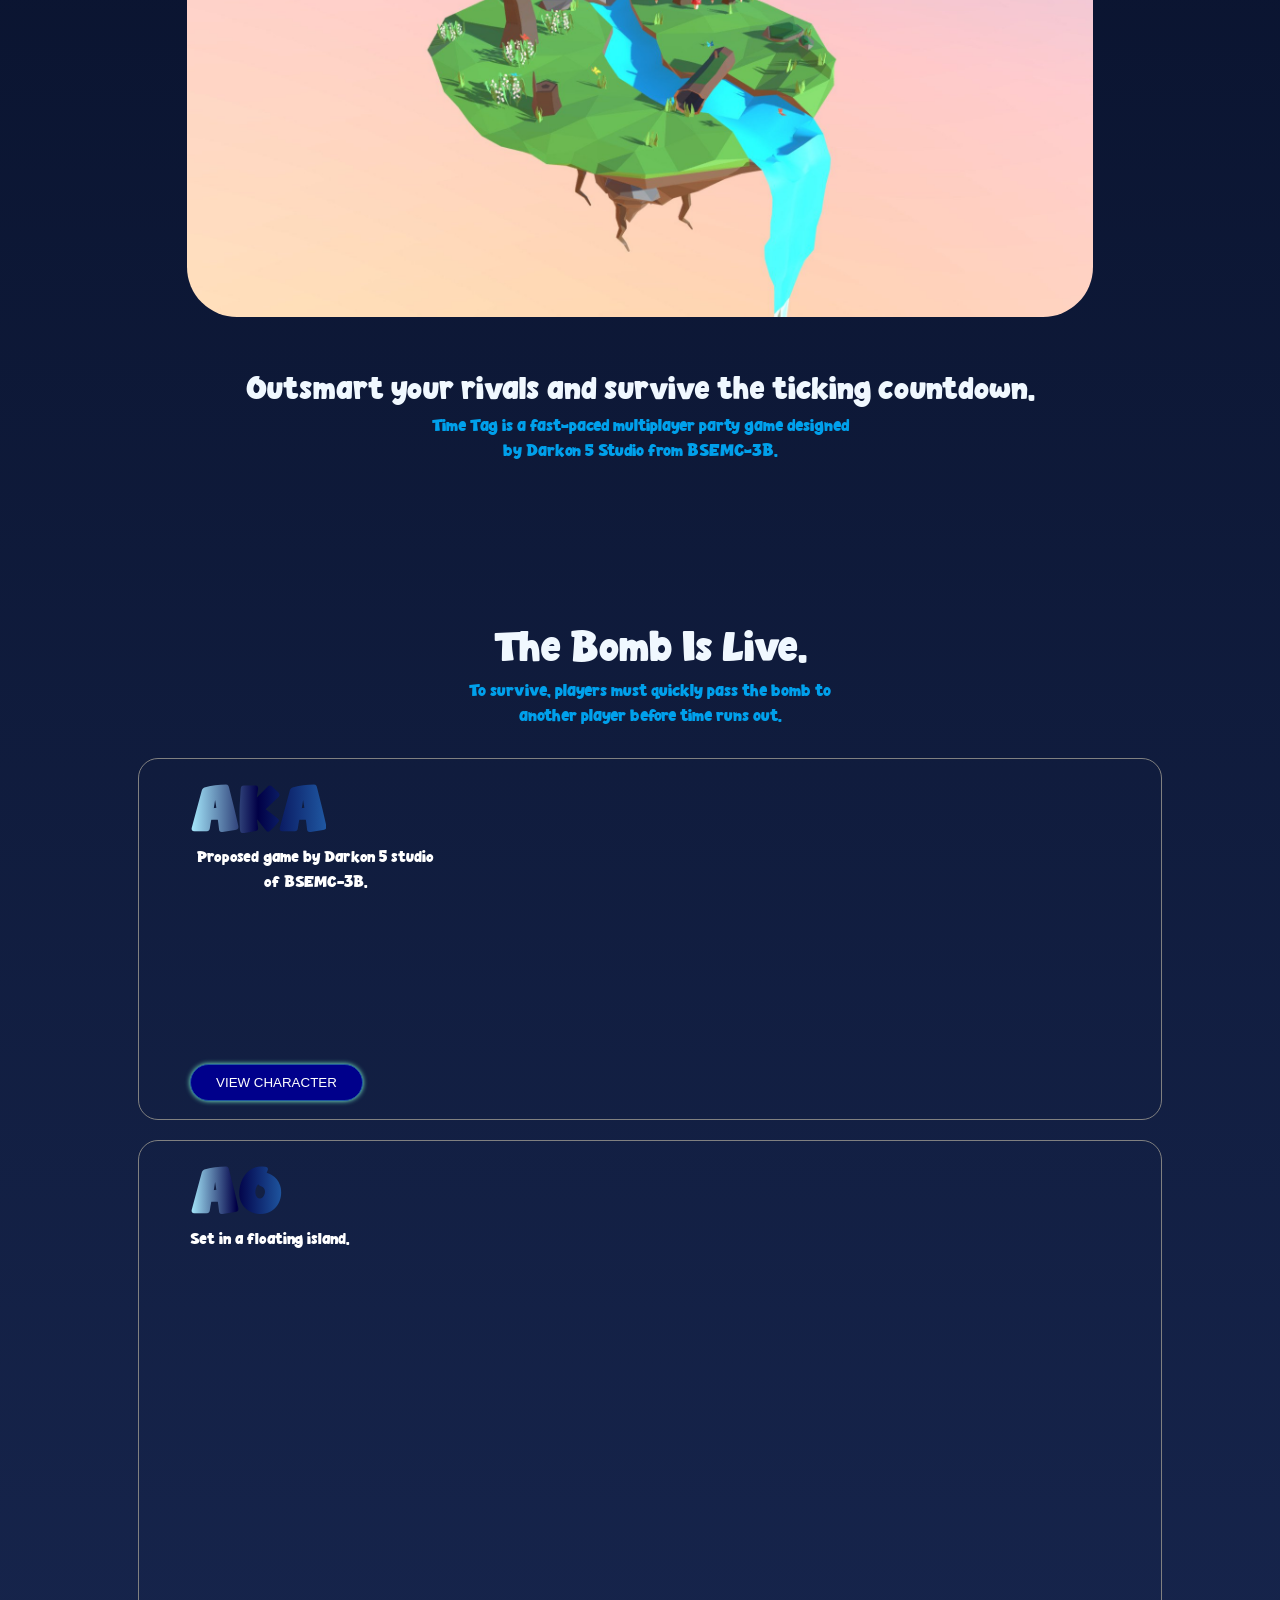
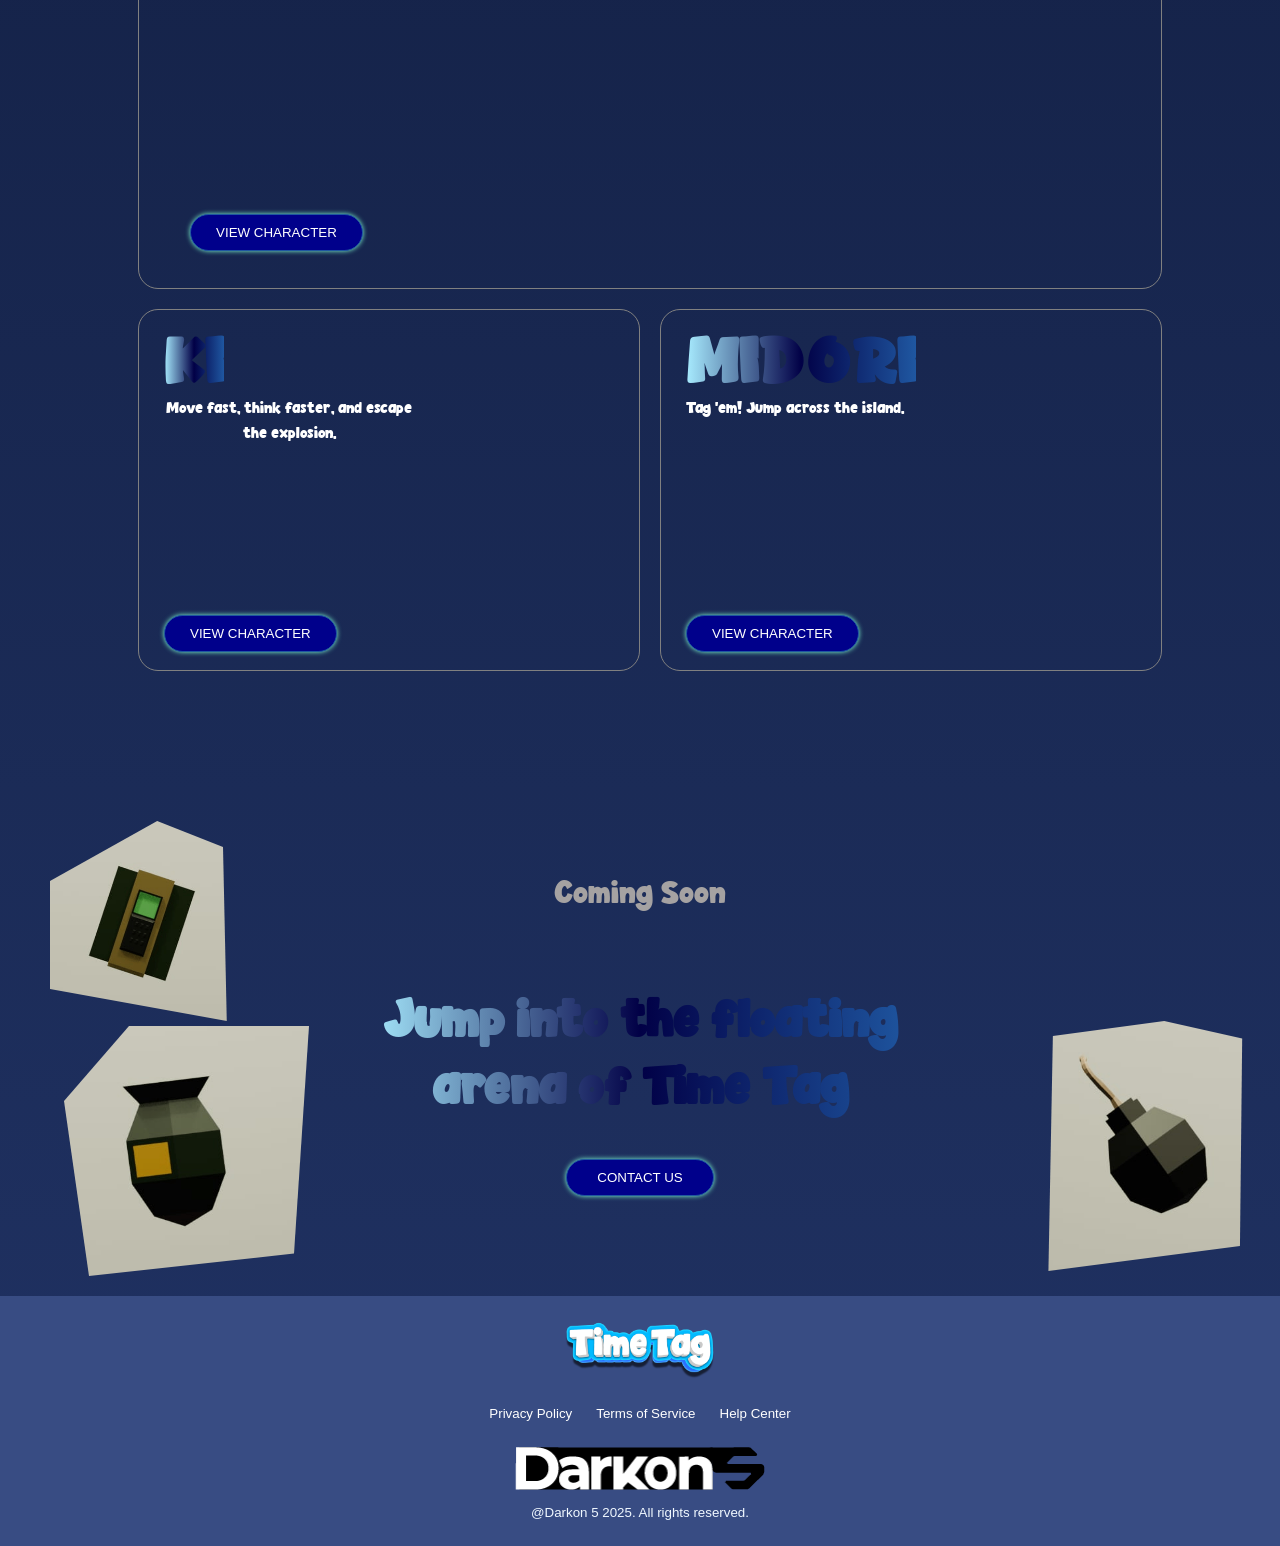
==== commit 8e49e458: "semi final" ====
--- a/asset/index.html
+++ b/asset/index.html
@@ -6,6 +6,7 @@
     <title>Time Tag</title>
     <link rel="stylesheet" href="style.css">
     <link href='https://unpkg.com/boxicons@2.1.4/css/boxicons.min.css' rel='stylesheet'>
+    <link rel="icon" href="img/logo.png" type="img/x-icon">
 </head>
 <body>
    <div class="container"> 
@@ -46,7 +47,7 @@
                 <div class="tt-info">
                     <h1>Time Tag</h1>
                     <p>In the skies above, every second counts. Dont be the last one holding the bomb.</p>
-                    <button>Watch Trailer</button>
+                    <button onclick="openTrailer()">Watch Trailer</button>
                 </div>
             </div>
         </section>
@@ -73,7 +74,7 @@
                     <p>Proposed game by Darkon 5 studio of BSEMC-3B.</p>
 
                     <video src="video/AKA.mp4" autoplay loop muted plays-inline></video>
-                    <button>COMING SOON</button>
+                    <button onclick="window.location.href='character.html?char=AKA'">VIEW CHARACTER</button>
                 </div>
 
                 <div class="card autoDisplay">
@@ -81,7 +82,7 @@
                     <p>Set in a floating island.</p>
 
                     <video src="video/AO.mp4" autoplay loop muted plays-inline></video>
-                    <button>COMING SOON</button>
+                    <button onclick="window.location.href='character.html?char=AO'">VIEW CHARACTER</button>
                 </div>
 
                 <div class="card autoDisplay">
@@ -89,14 +90,14 @@
                     <p>Move fast, think faster, and escape the explosion.</p>
 
                     <video src="video/KI.mp4" autoplay loop muted plays-inline></video>
-                    <button>COMING SOON</button>
+                    <button onclick="window.location.href='character.html?char=KI'">VIEW CHARACTER</button>
                 </div>
 
                 <div class="card autoDisplay">
                     <h1>MIDORI</h1>
                     <p>Tag 'em! Jump across the island.</p>
                     <video src="video/MIDORI.mp4" autoplay loop muted plays-inline></video>
-                    <button>COMING SOON</button> 
+                    <button onclick="window.location.href='character.html?char=MIDORI'">VIEW CHARACTER</button> 
                 </div>
             </div>
         </section>
@@ -106,7 +107,7 @@
             <div class="autoBlur">
                 <h1>Jump into the floating arena of Time Tag</h1>
             </div>      
-            <button>CONTACT US</button>
+            <button onclick="window.location.href='aboutUs.html'">CONTACT US</button>
             <img class="img1" src="img/bomb1.png" alt="contact-img">
             <img class="img2" src="img/bomb2.png" alt="contact-img">
             <img class="img3" src="img/bomb3.png" alt="contact-img"> 
@@ -125,6 +126,21 @@
         </section>
     </div>
 
+    <!-- TRAILER MODAL -->
+<div id="trailer-modal" class="trailer-modal-overlay" onclick="closeTrailer(event)">
+  <div class="trailer-modal-box">
+    <button class="trailer-close-btn" onclick="closeTrailer()">&#10005;</button>
+    <iframe
+      id="trailer-iframe"
+      src=""
+      width="100%"
+      height="100%"
+      frameborder="0"
+      allow="autoplay; encrypted-media"
+      allowfullscreen>
+    </iframe>
+  </div>
+</div>
 
     <script src="app.js"></script>
 </body>
--- a/asset/style.css
+++ b/asset/style.css
@@ -2,6 +2,16 @@
     font-family: 'PlayfullRocket';
     src: url(fonts/PlayfullRocket.ttf);
  }
+
+/* CUSTOM BOMB CURSOR */
+* {
+  cursor: url("data:image/svg+xml,%3Csvg xmlns='http://www.w3.org/2000/svg' width='36' height='36' viewBox='0 0 36 36'%3E%3C!-- Fuse spark --%3E%3Ccircle cx='27' cy='5' r='3' fill='%23FFD700' opacity='0.9'/%3E%3Ccircle cx='29' cy='3' r='1.5' fill='%23FF8C00'/%3E%3Ccircle cx='25' cy='4' r='1' fill='%23FFF176'/%3E%3C!-- Fuse line --%3E%3Cpath d='M22 10 Q25 6 27 5' stroke='%23a0522d' stroke-width='1.8' fill='none' stroke-linecap='round'/%3E%3C!-- Bomb body --%3E%3Ccircle cx='16' cy='20' r='12' fill='%231a1a1a'/%3E%3C!-- Shine --%3E%3Cellipse cx='11' cy='14' rx='3.5' ry='2' fill='white' opacity='0.15' transform='rotate(-30 11 14)'/%3E%3C!-- Timer band --%3E%3Crect x='10' y='18' width='12' height='3' rx='1.5' fill='%23cc0000' opacity='0.85'/%3E%3C!-- Timer dots --%3E%3Ccircle cx='13' cy='19.5' r='0.8' fill='white'/%3E%3Ccircle cx='16' cy='19.5' r='0.8' fill='white'/%3E%3Ccircle cx='19' cy='19.5' r='0.8' fill='white'/%3E%3C/svg%3E") 16 20, auto;
+}
+
+/* Pointer cursor on clickable elements — keeps the bomb but signals it's clickable */
+a, button, [onclick], input[type="submit"], input[type="button"], label {
+  cursor: url("data:image/svg+xml,%3Csvg xmlns='http://www.w3.org/2000/svg' width='36' height='36' viewBox='0 0 36 36'%3E%3Ccircle cx='27' cy='5' r='3' fill='%2300cfff' opacity='0.9'/%3E%3Ccircle cx='29' cy='3' r='1.5' fill='%230090cc'/%3E%3Ccircle cx='25' cy='4' r='1' fill='%23a0eeff'/%3E%3Cpath d='M22 10 Q25 6 27 5' stroke='%23a0522d' stroke-width='1.8' fill='none' stroke-linecap='round'/%3E%3Ccircle cx='16' cy='20' r='12' fill='%231a1a1a'/%3E%3Cellipse cx='11' cy='14' rx='3.5' ry='2' fill='white' opacity='0.15' transform='rotate(-30 11 14)'/%3E%3Crect x='10' y='18' width='12' height='3' rx='1.5' fill='%2300cfff' opacity='0.85'/%3E%3Ccircle cx='13' cy='19.5' r='0.8' fill='white'/%3E%3Ccircle cx='16' cy='19.5' r='0.8' fill='white'/%3E%3Ccircle cx='19' cy='19.5' r='0.8' fill='white'/%3E%3C/svg%3E") 16 20, pointer;
+}
 
 body{
     margin: 0;
@@ -211,21 +221,6 @@
     color: #1F57A1;
     border: 2px solid #1F57A1;
 }
-
-/*
-
- .gaming-text{
-    color: #010046;
-    font-size: 120px;
-    font-family: Impact, Haettenschweiler, 'Arial Narrow Bold', sans-serif;
-    margin: 0;
-    position: absolute;
-    right: 20px;
-    bottom: 30px;
-  
-}
-
-*/ 
 
 /* ABOUT SECTION */
 
@@ -423,111 +418,285 @@
     height: 83vh;
 }
 
+/* TRAILER MODAL */
+.trailer-modal-overlay {
+  display: none;
+  position: fixed;
+  inset: 0;
+  background: rgba(0, 0, 0, 0.85);
+  z-index: 9999;
+  align-items: center;
+  justify-content: center;
+  backdrop-filter: blur(6px);
+}
+
+.trailer-modal-overlay.active {
+  display: flex;
+}
+
+.trailer-modal-box {
+  position: relative;
+  width: 90%;
+  max-width: 960px;
+  aspect-ratio: 16 / 9;
+  background: #000;
+  border: 1px solid rgba(0, 160, 235, 0.4);
+  box-shadow: 0 0 40px rgba(0, 160, 235, 0.3);
+  border-radius: 12px;
+  overflow: hidden;
+}
+
+.trailer-close-btn {
+  position: absolute;
+  top: 10px;
+  right: 14px;
+  background: transparent;
+  border: none;
+  color: white;
+  font-size: 22px;
+  cursor: pointer;
+  z-index: 10;
+  transition: color 0.2s;
+}
+
+.trailer-close-btn:hover {
+  color: #00cfff;
+}
+
  /* MAP PAGE STYLES */
 
+/* =============================================
+   MAP SECTION
+   ============================================= */
+
 .map-section {
-    min-height: 10px;
-    padding: 80px 40px;
-    text-align: center;
-    margin-bottom: 10px;
-}
-
-.map-image-box {
-    width: 360px;
-    height: 510px;
-    overflow: hidden;
-    display: flex;
-    align-items: center;
-    justify-content: center;
-    border-radius: 20px;
-    margin: 0 auto;
-}
-
-.map-image-box img {
-    width: 100%;
-    height: 100%;
-    object-fit: cover;
-    border-radius: 8px;
-}
-
-.map-section > h1 {
-    color: rgb(0, 160, 235);
-    letter-spacing: 6px;
-    font-size: 110px;
-    margin-top: 30px;
-    margin-bottom: 30px;
-    font-family: 'PlayfullRocket', Tahoma, sans-serif;
-    background: linear-gradient(to right, #A8ECFF, #010046, #1F57A1, #07B6E8, #A8ECFF);
-    background-size: 200%;
-    background-clip: text;
-    -webkit-background-clip: text;
-    -webkit-text-fill-color: transparent;
-    animation: animate-gradient 2.5s linear infinite;
-
-}
-
-.bodyMap-section {
-    width: 100%;
-    text-align: center;
-}
-
-.map-Image-Box {
-    width: 360px;
-    height: 510px;
-    overflow: hidden;
-    display: flex;
-    align-items: center;
-    justify-content: center;
-    border-radius: 20px;
-    margin: 0 auto;
-}
-
-.map-Image-Box img {
-    width: 75%;
-    height: 75%;
-    object-fit: cover;
-    border-radius: 16px;
-}
-
-.map-section  h5 {
-
-    font-family: 'PlayfullRocket', Impact, Haettenschweiler, 'Arial Narrow Bold', sans-serif;
-    font-size: 32px;
-    font-weight: 100;
-    margin: 0 auto;
-    color: #ffffff;
-    max-width: 1000px;
-    line-height: 150px;
-    display: block;
-    width: 80;
-
- }
-
-  .map-section h6 {
-    font-family: 'PlayfullRocket', Impact, Haettenschweiler, 'Arial Narrow Bold', sans-serif;
-    font-size: 32px;
-    font-weight: 100;;
-    margin: 0 auto;
-    color: #ffffff;
-    max-width: 1000px;
-    line-height: 30px;
-    padding-top: 30px;
-    display: block;
-    width: 80;
-
- }
-    .map-section p {
-    font-family: 'PlayfullRocket', Impact, Haettenschweiler, 'Arial Narrow Bold', sans-serif;
-    font-size: 32px;
-    font-weight: 100;
-    margin: -100px auto 0;
-    color: #ffffff;
-    max-width: 1000px;
-    line-height: 10px;
-    display: block;
-    width: 80;
-
- }
+  position: relative;
+  width: 100%;
+  height: 100vh;
+  overflow: hidden;
+  font-family: 'PlayfullRocket', 'Tahoma';
+}
+
+/* Prevent page scroll while on map section */
+body.map-page-active {
+  overflow: hidden;
+}
+
+/* --- SLIDES --- */
+.map-slide {
+  position: absolute;
+  inset: 0;
+  width: 100%;
+  height: 100%;
+  display: flex;
+  align-items: center;
+  justify-content: center;
+  opacity: 0;
+  pointer-events: none;
+  z-index: 1;
+  visibility: hidden;
+}
+
+.map-slide.active {
+  opacity: 1;
+  pointer-events: auto;
+  transform: translateY(0);
+  z-index: 2;
+  visibility: visible;
+}
+
+.map-slide.exit-up {
+  opacity: 0;
+  transform: translateY(-60px);
+  pointer-events: none;
+  visibility: visible;
+}
+
+.map-slide.exit-down {
+  opacity: 0;
+  transform: translateY(60px);
+  pointer-events: none;
+  visibility: visible;
+}
+
+/* --- SLIDE BACKGROUNDS --- */
+.map-slide-bg {
+  position: absolute;
+  inset: 0;
+  background-size: cover;
+  background-position: center;
+  background-repeat: no-repeat;
+  z-index: 0;
+  animation: mapBgZoom 8s ease-in-out infinite alternate;
+}
+
+@keyframes mapBgZoom {
+    0% { 
+        transform: scale(1.0);
+    }
+    100% { 
+        transform: scale(1.12);
+    }
+}
+
+/* Change background images below for each slide */
+.map-slide-bg-0 {
+  /* CHANGE THIS: Landing page background */
+  background-image: url('img/CLOUDBG~2.png');
+  background-color: #a8d8f0;
+}
+
+.map-slide-bg-1 {
+  /* CHANGE THIS: Mondstadt background */
+  background-image: url('img/sunny.jpg');
+  background-color: #6aaf8c;
+}
+
+.map-slide-bg-2 {
+  /* CHANGE THIS: Liyue background */
+  background-image: url('img/DUST_2.png');
+  background-color: #c4a45a;
+}
+
+.map-slide-bg-3 {
+  /* CHANGE THIS: Inazuma background */
+  background-image: url('img/thunder-2.jpg');
+  background-color: #7a5bb5;
+}
+
+.map-slide-bg-4 {
+  /* CHANGE THIS: Sumeru background */
+  background-image: url('img/BLIZZARD.png');
+  background-color: #5a9e5a;
+}
+
+/* Overlay for all slides */
+.map-slide-bg::after {
+  content: '';
+  position: absolute;
+  inset: 0;
+  background: rgba(0, 0, 0, 0.18);
+}
+
+/* --- LANDING CONTENT (Slide 0) --- */
+.map-landing-content {
+  position: relative;
+  z-index: 2;
+  text-align: center;
+  color: #ffffff;
+  max-width: 680px;
+  padding: 0 24px;
+  text-shadow: 0 2px 12px rgba(0, 0, 0, 0.3);
+}
+
+.map-landing-title {
+  font-size: clamp(2.8rem, 6vw, 5.5rem);
+  font-weight: 700;
+  letter-spacing: 3px;
+  margin-bottom: 18px;
+  color: #fff;
+  text-shadow: 0 0 20px rgba(0, 160, 235, 0.6);
+}
+
+.map-landing-underline {
+  width: 320px;
+  height: 2px;
+  background: linear-gradient(90deg, transparent, #7ecef4, transparent);
+  border-radius: 2px;
+  margin: 0 auto 28px auto;
+  position: relative;
+}
+
+
+.map-landing-underline::before {
+  content: '';
+  position: absolute;
+  left: 50%;
+  top: 50%;
+  transform: translate(-50%, -50%);
+  width: 10px;
+  height: 10px;
+  background: #7ecef4;
+  border-radius: 50%;
+  box-shadow: 0 0 8px #7ecef4;
+}
+
+.map-landing-desc {
+  font-size: clamp(0.88rem, 1.4vw, 1.05rem);
+  line-height: 1.85;
+  color: rgba(255, 255, 255, 0.92);
+  font-family: 'Tahoma';
+}
+
+/* --- REGION CONTENT (Slides 1-4) --- */
+.map-region-content {
+  position: relative;
+  z-index: 2;
+  text-align: center;
+  color: #ffffff;
+  max-width: 640px;
+  padding: 0 24px;
+  text-shadow: 0 2px 12px rgba(0, 0, 0, 0.35);
+}
+
+.map-region-title {
+  display: flex;
+  align-items: center;
+  justify-content: center;
+  gap: 20px;
+  font-size: clamp(1.8rem, 3.5vw, 3rem);
+  font-weight: 600;
+  letter-spacing: 0.08em;
+  color: #fff;
+  margin-bottom: 20px;
+  text-shadow: 0 0 20px rgba(0, 160, 235, 0.6);
+}
+
+.map-region-line {
+  display: inline-block;
+  height: 1px;
+  width: 120px;
+  background: linear-gradient(90deg, transparent, rgba(255, 255, 255, 0.7));
+}
+
+.map-region-line.right {
+  background: linear-gradient(270deg, transparent, rgba(255, 255, 255, 0.7));
+}
+
+.map-region-desc {
+  font-size: clamp(0.88rem, 1.4vw, 1.05rem);
+  line-height: 1.85;
+  color: rgba(255, 255, 255, 0.9);
+  font-family: 'Tahoma';
+  margin: 0;
+}
+
+/* --- SCROLL INDICATOR DOTS --- */
+.map-scroll-dots {
+  position: fixed;
+  right: 28px;
+  top: 50%;
+  transform: translateY(-50%);
+  z-index: 50;
+  display: flex;
+  flex-direction: column;
+  gap: 12px;
+}
+
+.map-dot {
+  width: 8px;
+  height: 8px;
+  border-radius: 50%;
+  background: rgba(255, 255, 255, 0.35);
+  border: 1.5px solid rgba(255, 255, 255, 0.5);
+  cursor: pointer;
+  transition: background 0.2s, transform 0.2s;
+}
+
+.map-dot.active {
+  background: #fff;
+  transform: scale(1.3);
+}
 
 /* ABOUT US PAGE STYLES */
 
@@ -587,7 +756,7 @@
     border-radius: 2px;
 }
     .aboutUs-content p {
-    font-family: 'PlayfullRocket', Tahoma, sans-serif;
+    font-family: Tahoma, sans-serif;
     font-size: 26px;           
     font-weight: 100;
     color: #cdcdcd;
@@ -671,7 +840,7 @@
     height: 100%;
     background-size: cover;
     background-position: center;
-    filter: blur(6px);          
+    filter: blur(4px);          
     opacity: 0;
     /* Changed to 12s total cycle for a slower, more "magical" feel */
     animation: slowMoSlideFade 12s infinite ease-in-out;
@@ -748,7 +917,7 @@
     margin: 0;
     letter-spacing: 4px;
     text-transform: uppercase;
-    text-shadow: 0 0 20px rgba(0,160,235,0.6);
+    text-shadow: 0 0 20px rgba(0, 160, 235, 0.6);
 }
 
 /* VA row (voice actor label + mic button) */
@@ -902,58 +1071,310 @@
 
 /*MEDIA SECTION*/
 
-    .media-section {
-    width: 100%;
-    display: flex;
-    flex-direction: column; 
-    align-items: center;
-}
-    .media-hero {
-    width: 100%;
-    min-height: 220px;   
-    display: flex;       
-    align-items: left;
-    justify-content: left;      
-    padding: 40px;        
-    box-sizing: border-box;
-    background: linear-gradient(to bottom, #000618, #0a1a3a);
-}
-    .media-hero h1 {
-    color: rgb(0, 160, 235);
-    letter-spacing: 6px;
-    font-size: 110px;
-    margin-top: 60px;
-    margin-bottom: 30px;
-    margin-left: 150px;
-    font-family: 'PlayfullRocket', Tahoma, sans-serif;
-    background: linear-gradient(to right, #A8ECFF, #010046, #1F57A1, #07B6E8, #A8ECFF);
-    background-size: 200%;
-    background-clip: text;
-    -webkit-background-clip: text;
-    -webkit-text-fill-color: transparent;
-    animation: animate-gradient 2.5s linear infinite;
-}
-    .media-content {
-    width: 100%;
-    max-width: 1700px;          
-    padding: 40px 40px 40px 150px;         
-    box-sizing: border-box;
-    text-align: center;         
-}
-    .media-content h3 {
-    font-family: 'PlayfullRocket', Tahoma, sans-serif;
-    font-size: 56px;            
-    font-weight: 400;
-    color: #cdcdcd;
-    margin-bottom: 8px;         
-    text-align: left;
-}
-    .media-underline {
-    width: 25px;                
-    height: 4px;                
-    background-color: #00a0eb;
-    margin: 0 0 400px 0;        
-    border-radius: 2px;
+/* --- LANDING / HERO --- */
+.media-landing {
+  position: relative;
+  width: 100%;
+  height: 100vh;
+  display: flex;
+  align-items: center;
+  justify-content: center;
+  overflow: hidden;
+  /* CHANGE THIS: replace with your landing background image */
+  background-image: url('img/CLOUDBG~2.png');
+  background-size: cover;
+  background-position: center;
+  background-attachment: scroll;
+}
+
+.media-bg-wrapper {
+  width: 100%;
+  position: relative;
+}
+
+.media-bg-wrapper::before {
+  content: '';
+  position: fixed;
+  inset: 0;
+  /* CHANGE THIS: your fixed background image */
+  background-image: url('img/nightskybg.png');
+  background-size: cover;
+  background-position: center top;
+  background-repeat: no-repeat;
+  filter: blur(4px);
+  z-index: -1;
+}
+
+.media-landing-overlay {
+  position: absolute;
+  inset: 0;
+  background: rgba(0, 0, 0, 0.45);
+  z-index: 0;
+}
+
+.media-landing-content {
+  position: relative;
+  z-index: 1;
+  text-align: center;
+  max-width: 700px;
+  padding: 0 24px;
+}
+
+.media-landing-title {
+  font-family: 'PlayfullRocket', Tahoma, sans-serif;
+  font-size: clamp(3rem, 7vw, 6rem);
+  font-weight: 700;
+  letter-spacing: 0.06em;
+  color: #fff;
+  margin-top: 210px;
+  text-shadow:
+    0 0 20px rgba(0, 160, 235, 0.7),
+    0 0 40px rgba(0, 160, 235, 0.3);
+}
+
+.media-landing-underline {
+  width: 280px;
+  height: 2px;
+  background: linear-gradient(90deg, transparent, #00a0eb, transparent);
+  margin: -50px auto 12px auto;
+  border-radius: 2px;
+}
+
+.media-landing-desc {
+  font-family: Tahoma, sans-serif;
+  font-size: clamp(0.88rem, 1.4vw, 1.05rem);
+  line-height: 1.85;
+  color: rgba(255, 255, 255, 0.85);
+}
+
+/* --- SECTION HEADERS (shared) --- */
+.media-section-header {
+  position: relative;
+  z-index: 1;
+  text-align: center;
+  padding-top: 80px;
+  margin-bottom: 50px;
+}
+
+.media-section-title {
+  font-family: 'PlayfullRocket', Tahoma, sans-serif;
+  font-size: clamp(1.8rem, 3.5vw, 3rem);
+  font-weight: 400;
+  color: #ffffff;
+  letter-spacing: 2px;
+  margin: 0 0 12px 0;
+  text-shadow:
+    0 0 18px rgba(0, 160, 235, 0.6),
+    0 0 40px rgba(0, 160, 235, 0.2);
+}
+
+.media-section-underline {
+  width: 60px;
+  height: 3px;
+  background: #00a0eb;
+  margin: 0 auto;
+  border-radius: 2px;
+}
+
+/* --- GAME FEATURES --- */
+.media-features-section {
+  padding-bottom: 80px;
+}
+
+.media-feature-row {
+  position: relative;
+  z-index: 1;
+  display: flex;
+  align-items: center;
+  gap: 50px;
+  max-width: 1100px;
+  margin: 0 auto 70px auto;
+  padding: 0 40px;
+}
+
+.media-feature-text {
+  flex: 1;
+  min-width: 260px;
+  background-color: rgba(0, 0, 0, 0.5);
+  border-left: 3px solid #00a0eb;
+  padding: 24px 20px;
+  border-radius: 4px;
+}
+
+.media-feature-text h3 {
+  font-family: 'PlayfullRocket', Tahoma, sans-serif;
+  font-size: clamp(1.2rem, 2vw, 1.7rem);
+  font-weight: 400;
+  color: #00cfff;
+  margin: 0 0 14px 0;
+  letter-spacing: 0.05em;
+  text-shadow: 0 0 10px rgba(0, 207, 255, 0.4);
+}
+
+.media-feature-text p {
+  font-family: Tahoma, sans-serif;
+  font-size: clamp(0.88rem, 1.4vw, 1.05rem);
+  line-height: 1.8;
+  color: rgba(255, 255, 255, 0.82);
+  margin: 0;
+}
+
+.media-feature-img-box {
+  flex: 1.4;
+  min-width: 700px;
+  border: 1px solid rgba(0, 160, 235, 0.3);
+  overflow: hidden;
+  box-shadow:
+    0 0 20px rgba(0, 160, 235, 0.2),
+    0 0 50px rgba(0, 160, 235, 0.08);
+}
+
+.media-feature-img {
+  width: 100%;
+  height: 420px;
+  object-fit: cover;
+  display: block;
+  background: rgba(255, 255, 255, 0.05);
+  /* CHANGE THIS: replace src on img tag in HTML */
+}
+
+/* Remove individual backgrounds from each section */
+.media-features-section,
+.media-screenshots-section,
+.media-cta-section {
+  position: relative;
+  width: 100%;
+  background: none;
+}
+
+/* --- GAME SCREENSHOTS --- */
+.media-screenshots-section {
+  padding-bottom: 80px;
+}
+
+.media-slideshow {
+  position: relative;
+  z-index: 1;
+  display: flex;
+  align-items: center;
+  justify-content: center;
+  gap: 20px;
+  padding: 0 40px;
+  max-width: 1200px;
+  margin: 0 auto;
+}
+
+.media-slide-track {
+  position: relative;
+  width: 1080px;
+  max-width: 100%;
+  overflow: hidden;
+}
+
+.media-slide {
+  display: none;
+}
+
+.media-slide.active {
+  display: block;
+}
+
+.media-slide img {
+  width: 100%;
+  height: 700px;
+  object-fit: cover;
+  display: block;
+  border: 1px solid rgba(0, 160, 235, 0.3);
+  box-shadow: 0 0 30px rgba(75, 146, 179, 0.2);
+  background: rgba(255, 255, 255, 0.05);
+  /* CHANGE THIS: replace src on each img tag in HTML */
+}
+
+.media-slide-btn {
+  background: none;
+  border: none;
+  color: #fff;
+  font-size: 6rem;
+  width: 60px;
+  height: 60px;
+  cursor: pointer;
+  display: flex;
+  align-items: center;
+  justify-content: center;
+  transition: color 0.2s;
+  flex-shrink: 0;
+  line-height: 1;
+}
+
+.media-slide-btn:hover {
+  background: none;
+  border-color: none;
+  color: #00cfff;
+}
+
+/* --- CTA BOTTOM SECTION --- */
+.media-cta-section {
+  width: 100%;
+  min-height: 80vh;
+  display: flex;
+  align-items: center;
+  justify-content: center;
+  position: relative;
+}
+
+.media-cta-overlay {
+  position: absolute;
+  inset: 0;
+
+  z-index: 0;
+}
+
+.media-cta-content {
+  position: relative;
+  z-index: 1;
+  text-align: center;
+  padding: 80px 24px;
+}
+
+.media-cta-logo {
+  width: 200px;
+  height: 200px;
+  margin-bottom: 12px;
+}
+
+.media-cta-title {
+  font-family: 'PlayfullRocket', Tahoma, sans-serif;
+  font-size: clamp(1.8rem, 3.5vw, 5rem);
+  font-weight: 400;
+  letter-spacing: 0.01em;
+  margin: 0 0 14px 0;
+  background: linear-gradient(to right, #A8ECFF, #010046, #1F57A1, #07B6E8, #A8ECFF);
+  background-size: 200%;
+  background-clip: text;
+  -webkit-background-clip: text;
+  -webkit-text-fill-color: transparent;
+  animation: animate-gradient 2.5s linear infinite;
+}
+
+.media-cta-sub {
+  font-family: Tahoma, sans-serif;
+  font-size: 1rem;
+  color: rgba(255, 255, 255, 0.75);
+  max-width: 480px;
+  margin: 0 auto;
+  line-height: 1.75;
+}
+
+/* --- SCROLL REVEAL ANIMATION --- */
+.reveal {
+  opacity: 0;
+  transform: translateY(40px);
+  transition: opacity 0.7s ease, transform 0.7s ease;
+}
+
+.reveal.visible {
+  opacity: 1;
+  transform: translateY(0);
 }
 
 /*CONTACT SECTION */
@@ -1042,7 +1463,7 @@
     background-color: #384c83;
     backdrop-filter: blur(10px);
     position: relative;
-    height: 250;
+    height: 250px;
     gap: 10px;
 }
 
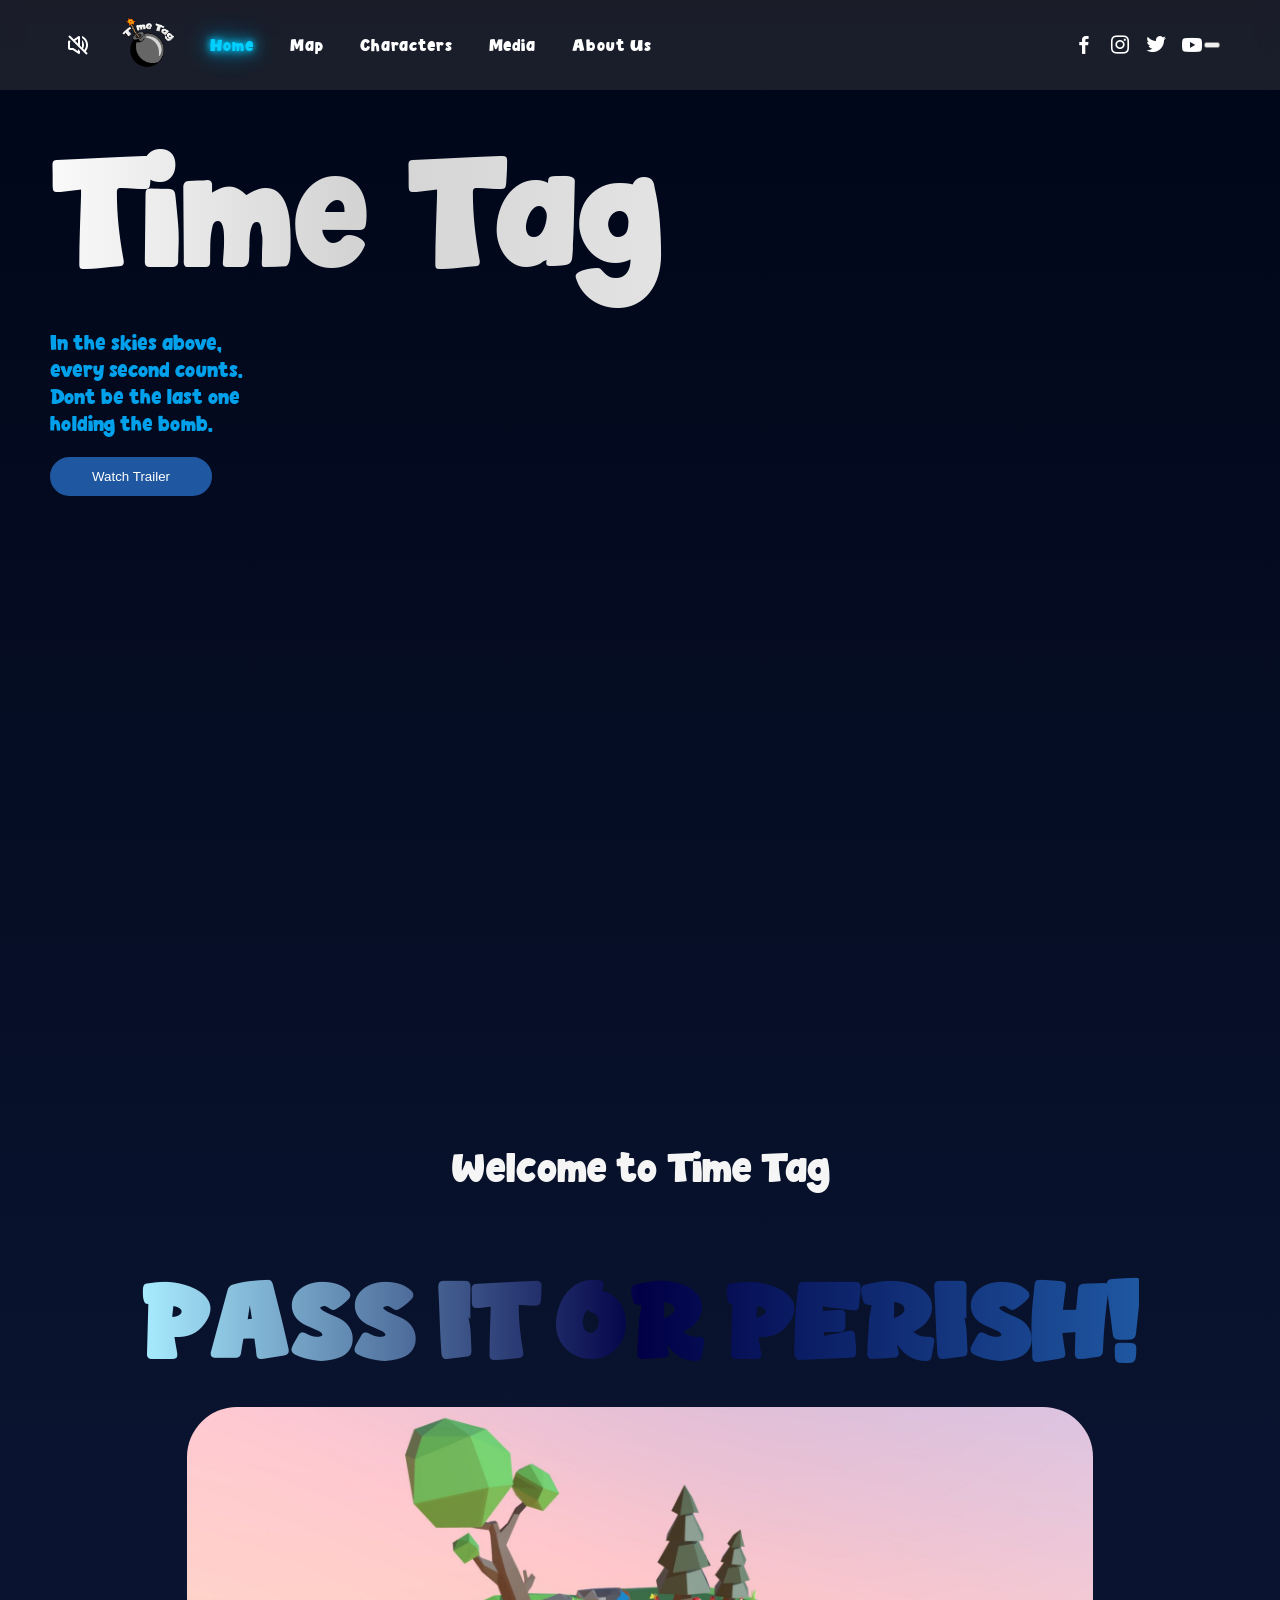
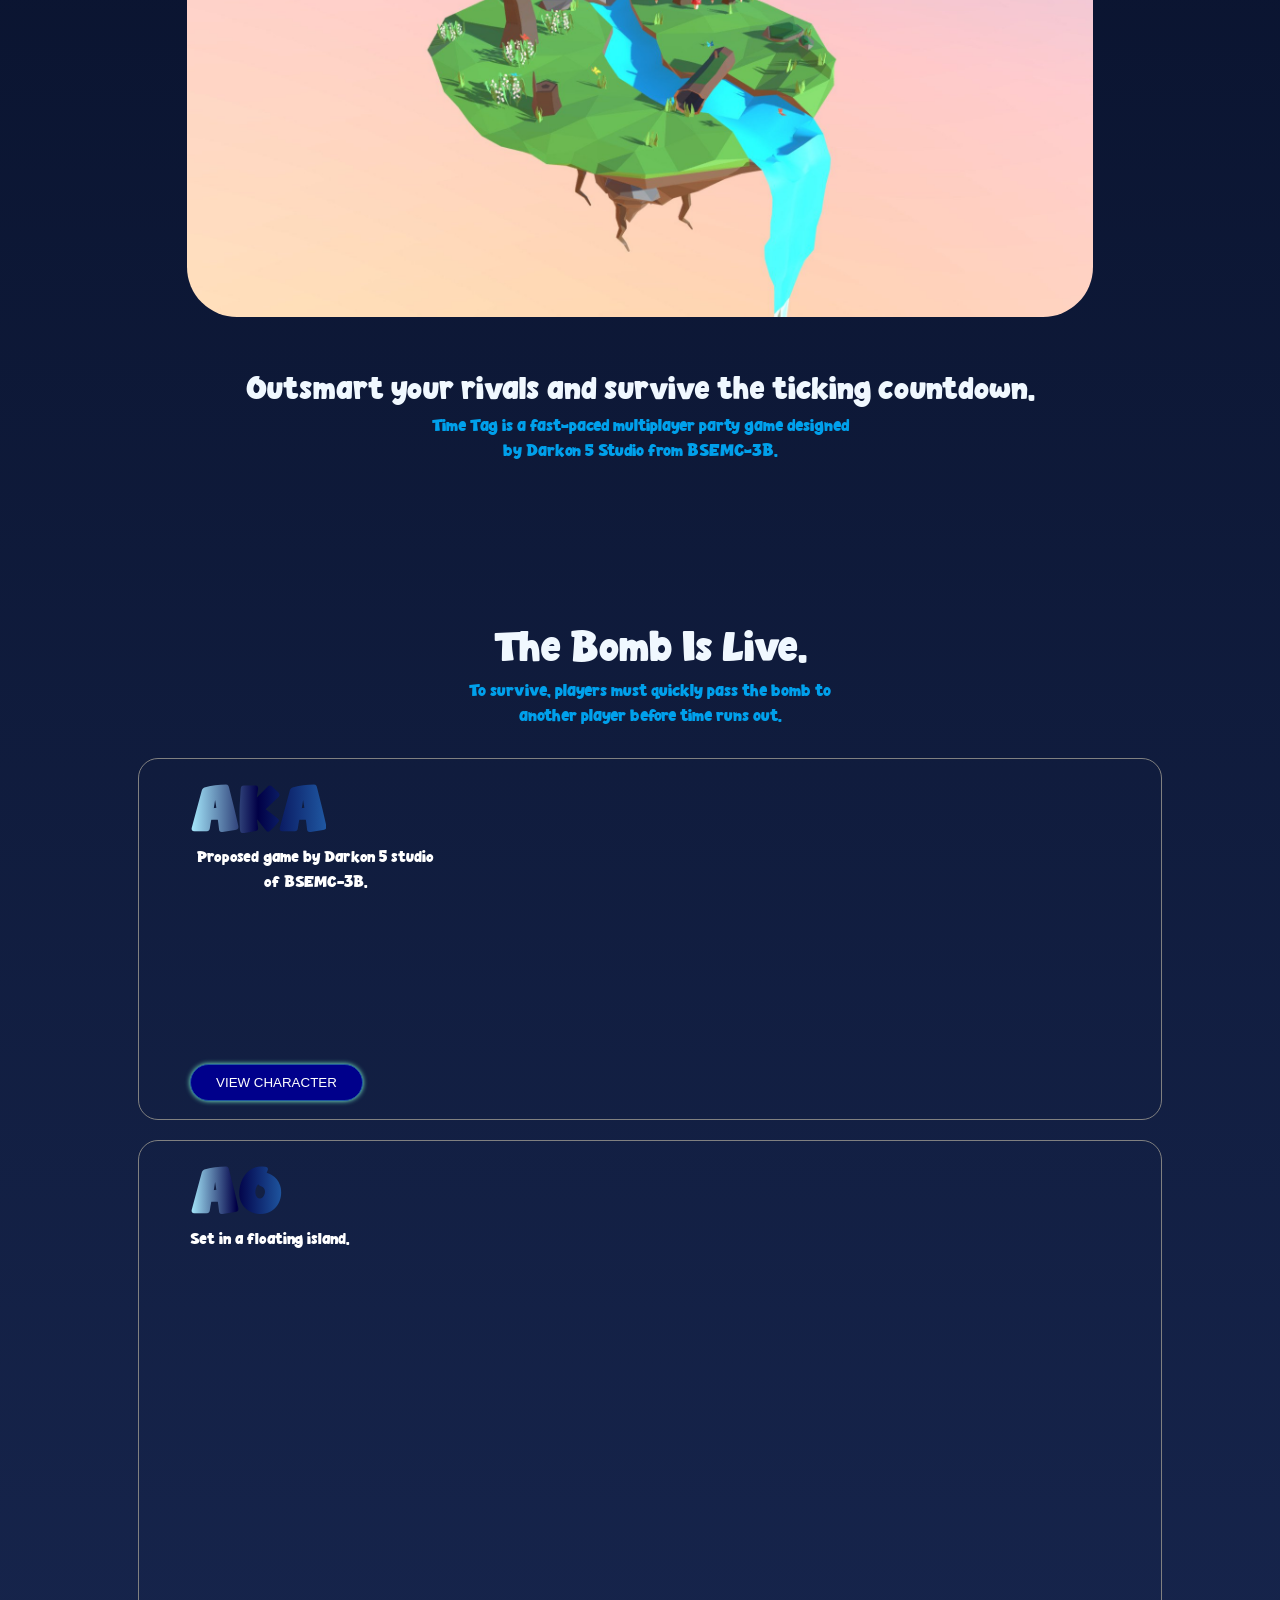
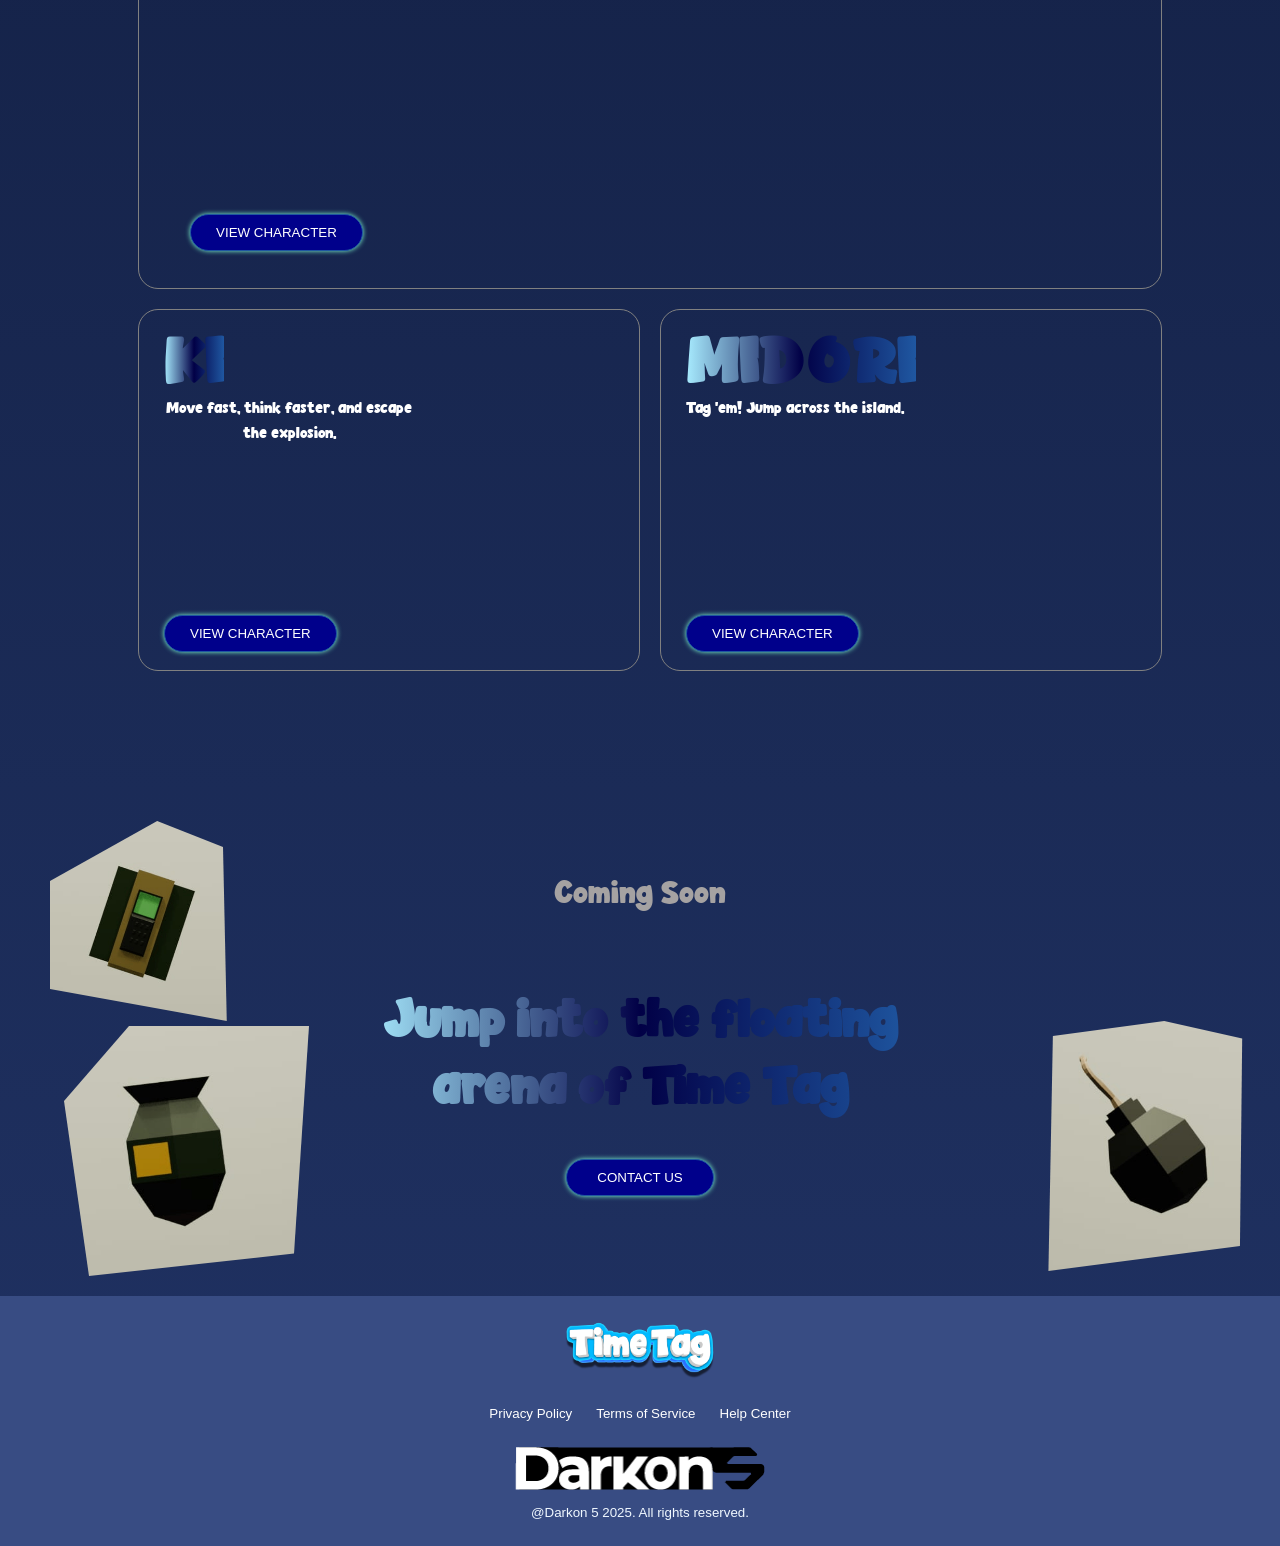
==== commit 85b564af: "FINAL - Time Tag Website" ====
--- a/asset/index.html
+++ b/asset/index.html
@@ -12,14 +12,10 @@
    <div class="container"> 
         <header>
     <div class="head-left">
-        
-        <!-- MUSIC BUTTON — placed before logo -->
         <button class="music-btn" onclick="toggleMusic()" title="Toggle Music">
         <i class='bx bx-volume-full' id="music-icon"></i>
         </button>
-        <!-- Background music — change src to your music file -->
         <audio id="bg-music" src="audio/ingame.wav" loop></audio>
-        <!-- ↑ change bgmusic.wav to your actual music filename -->
         <img src="img/logo.png" alt="logo">
 
         <nav class="nav-links">
@@ -33,7 +29,7 @@
         <a href="https://www.facebook.com/" class="nav-social" target="_blank"> <i class='bx bxl-facebook'></i></a>
         <a href="https://www.instagram.com/" class="nav-social" target="_blank"> <i class='bx bxl-instagram'></i></a>
         <a href="https://x.com/" class="nav-social" target="_blank"> <i class='bx bxl-twitter'></i></a>
-        <a href="https://www.youtube.com/" class="nav-social"target="_blank"> <i class='bx bxl-youtube'></i></a>
+        <a href="https://www.youtube.com/" class="nav-social" target="_blank"> <i class='bx bxl-youtube'></i></a>
     </div>
         </div>
     </header>
--- a/asset/style.css
+++ b/asset/style.css
@@ -55,6 +55,7 @@
     margin-right: 10px;
 
 }
+
 
 /*MUSIC BUTTON*/
 
@@ -768,6 +769,66 @@
     margin-right: 0;
 }
 
+/* MEMBERS SECTION */
+.aboutUs-members {
+    margin-top: 20px;
+    margin-bottom: 10px;
+}
+
+.aboutUs-members-title {
+    font-family: 'PlayfullRocket', Tahoma, sans-serif;
+    font-size: 28px;
+    font-weight: 400;
+    color: #cdcdcd;
+    text-align: left;
+    margin: 0 0 20px 0;
+    letter-spacing: 2px;
+}
+
+.aboutUs-members-grid {
+    display: flex;
+    flex-wrap: wrap;
+    gap: 14px;
+}
+
+.member-card {
+    display: flex;
+    align-items: center;
+    gap: 12px;
+    background: rgba(0, 160, 235, 0.07);
+    border: 1px solid rgba(0, 160, 235, 0.25);
+    border-radius: 10px;
+    padding: 12px 20px;
+    width: 245px;
+    transition: border-color 0.3s, background 0.3s, box-shadow 0.3s;
+}
+
+.member-card:hover {
+    background: rgba(0, 160, 235, 0.15);
+    border-color: rgba(0, 160, 235, 0.6);
+    box-shadow: 0 0 12px rgba(0, 160, 235, 0.2);
+}
+
+.member-icon {
+    width: 36px;
+    height: 36px;
+    border-radius: 50%;
+    background: rgba(0, 160, 235, 0.2);
+    display: flex;
+    align-items: center;
+    justify-content: center;
+    font-size: 18px;
+    color: #00cfff;
+    flex-shrink: 0;
+}
+
+.member-card span {
+    font-family: Tahoma, sans-serif;
+    font-size: 16px;
+    color: #cdcdcd;
+    white-space: nowrap;
+}
+
 .aboutUs-games {
     display: flex;
     flex-direction: row;
@@ -1560,63 +1621,614 @@
     }
 }
 
-@media screen and (max-width: 650px){
-    header{
-        padding: 0px 10px;
-    }
-    .head-left button{
+/* ==============================================
+   RESPONSIVE STYLES
+   Breakpoints:
+     - Tablet:  max-width 1024px
+     - Mobile:  max-width 768px
+     - Small:   max-width 480px
+   ============================================== */
+
+/* ---- TABLET (≤ 1024px) ---- */
+@media screen and (max-width: 1024px) {
+
+    /* Header */
+    header {
+        padding: 5px 24px;
+    }
+
+    .head-left img {
+        width: 60px;
+        height: 60px;
+    }
+
+    .nav-btn {
+        font-size: 14px;
+        padding: 6px 10px;
+    }
+
+    /* Hero */
+    .tt-info h1 {
+        font-size: 100px;
+    }
+
+    .tt-info p {
+        font-size: 17px;
+    }
+
+    /* About */
+    .about-section h1 {
+        font-size: 72px;
+    }
+
+    .about-section h3 {
+        font-size: 30px;
+    }
+
+    /* Info cards – keep 2-col but smaller */
+    .info-section {
+        width: 92%;
+        padding-left: 0;
+    }
+
+    /* Characters */
+    .char-video-panel {
+        width: 240px;
+        right: 24px;
+        bottom: 130px;
+    }
+
+    .char-video-panel video {
+        height: 140px;
+    }
+
+    .char-name {
+        font-size: 60px;
+    }
+
+    /* About Us */
+    .aboutUs-hero h1 {
+        font-size: 80px;
+        margin-left: 60px;
+    }
+
+    .aboutUs-content {
+        padding: 40px 40px 40px 60px;
+    }
+
+    .aboutUs-content p {
+        font-size: 20px;
+    }
+
+    /* Media feature image min-width fix */
+    .media-feature-img-box {
+        min-width: 0;
+        flex: 1.2;
+    }
+}
+
+/* ---- MOBILE (≤ 768px) ---- */
+@media screen and (max-width: 768px) {
+
+    /* ── HEADER: hamburger nav ── */
+    header {
+        padding: 0 14px;
+        position: fixed;
+        top: 0;
+        z-index: 1000;
+    }
+
+    .head-left {
+        flex-wrap: nowrap;
+        position: relative;
+    }
+
+    .head-left img {
+        width: 48px;
+        height: 48px;
+        margin-right: 6px;
+    }
+
+    /* Hide desktop nav & socials by default */
+    .nav-links {
         display: none;
-    }
-    .head-right a{
-        padding: 0 5px;
-        font-size: 12px;
-    }
-    .tt-info{
-        left: 5%;
-    }
-    .tt-section h1{
-        font-size: 90px;
-    }
-    .about-section{
-        margin: 0;
-    }
-    .about-section h1{
-        font-size: 50px;
-    }
-    .image-box{
-        width: 300px;
-        height: 500px;
-    }
-    .about-section h4, .about-section h5{
-        max-width: 350px;
+        flex-direction: column;
+        position: absolute;
+        top: 58px;
+        left: 0;
+        right: 0;
+        background: rgba(10, 15, 40, 0.97);
+        backdrop-filter: blur(12px);
+        padding: 16px 0 20px;
+        gap: 0;
+        z-index: 999;
+        border-bottom: 1px solid rgba(0,160,235,0.3);
+    }
+
+    .nav-links.open {
+        display: flex;
+    }
+
+    .nav-btn {
+        font-size: 18px;
+        padding: 14px 24px;
+        border-bottom: 1px solid rgba(255,255,255,0.06);
+        width: 100%;
+        box-sizing: border-box;
+    }
+
+    .nav-socials {
+        display: none;
+    }
+
+    /* Hamburger button */
+    .hamburger-btn {
+        display: flex;
+        flex-direction: column;
+        justify-content: center;
+        align-items: center;
+        gap: 5px;
+        background: transparent;
+        border: none;
+        cursor: pointer;
+        margin-left: auto;
+        padding: 8px;
+    }
+
+    .hamburger-btn span {
+        display: block;
+        width: 24px;
+        height: 2px;
+        background: white;
+        border-radius: 2px;
+        transition: 0.3s;
+    }
+
+    .hamburger-btn.open span:nth-child(1) {
+        transform: translateY(7px) rotate(45deg);
+    }
+
+    .hamburger-btn.open span:nth-child(2) {
+        opacity: 0;
+    }
+
+    .hamburger-btn.open span:nth-child(3) {
+        transform: translateY(-7px) rotate(-45deg);
+    }
+
+    /* ── HERO (index) ── */
+    .tt-section {
+        height: 100svh;
+    }
+
+    .tt-info {
+        top: 90px;
+        left: 20px;
+        right: 20px;
+    }
+
+    .tt-info h1 {
+        font-size: clamp(52px, 14vw, 90px);
+        margin-top: 10px;
+        margin-bottom: 12px;
+    }
+
+    .tt-info p {
+        font-size: 15px;
+        max-width: 260px;
+    }
+
+    .tt-info button {
+        padding: 10px 28px;
+        font-size: 14px;
+    }
+
+    /* ── ABOUT SECTION ── */
+    .about-section {
+        margin-top: 80px;
+        padding: 0 16px;
+    }
+
+    .about-section h3 {
+        font-size: 22px;
         text-align: center;
     }
-    .contact-section .img1{
-        height: 200px;
-        width: 150px;
-        right: -80px;
-        top: 10px;
-    }
-    .contact-section .img2{
+
+    .about-section h1 {
+        font-size: clamp(36px, 10vw, 60px);
+        margin: 10px 0;
+    }
+
+    .image-box {
+        width: 88vw;
+        height: 60vw;
+        max-height: 380px;
+        border-radius: 24px;
+    }
+
+    .about-section h4 {
+        font-size: 18px;
+        text-align: center;
+        max-width: 320px;
+        margin-top: 24px;
+    }
+
+    .about-section p {
+        font-size: 14px;
+        max-width: 320px;
+    }
+
+    /* ── INFO / CHARACTER CARDS ── */
+    .info-section {
+        width: 95%;
+        margin-top: 60px;
+        padding-left: 0;
+    }
+
+    .info-section h3 {
+        font-size: 1.6rem;
+    }
+
+    .info-section p {
+        font-size: 14px;
+    }
+
+    .info-cards {
+        grid-template-columns: 1fr;
+        gap: 16px;
+    }
+
+    .card {
+        height: 52vw;
+        min-height: 200px;
+    }
+
+    /* Reset the special spanning on mobile */
+    .card:nth-child(1),
+    .card:nth-child(2) {
+        grid-column: span 1;
+        height: 52vw;
+        min-height: 200px;
+    }
+
+    .card h1 {
+        font-size: 40px;
+    }
+
+    .card p {
+        font-size: 13px;
+        max-width: 200px;
+    }
+
+    /* ── CONTACT SECTION ── */
+    .contact-section {
+        margin-top: 60px;
+        margin-bottom: 60px;
+        padding: 0 16px;
+    }
+
+    .contact-section p {
+        font-size: 20px;
+        margin-top: 40px;
+    }
+
+    .contact-section h1 {
+        font-size: clamp(28px, 8vw, 44px);
+        max-width: 280px;
+    }
+
+    /* Hide decorative bomb images on mobile — they overlap badly */
+    .contact-section .img1,
+    .contact-section .img2,
+    .contact-section .img3 {
+        display: none;
+    }
+
+    /* ── FOOTER ── */
+    .footer {
+        height: auto;
+        padding: 20px 16px;
+        gap: 8px;
+    }
+
+    .footer .img4 {
+        width: 110px;
+        margin-top: 10px;
+    }
+
+    .footer .img5 {
+        width: 180px;
+        margin-top: 8px;
+    }
+
+    .footer ul {
+        flex-wrap: wrap;
+        justify-content: center;
+        margin: 8px 0 0;
+        padding: 0;
+    }
+
+    .footer a {
+        padding: 5px 6px;
+        font-size: 11px;
+    }
+
+    .footer p {
+        display: block;
+        font-size: 11px;
+        margin-top: 4px;
+        margin-bottom: 12px;
+    }
+
+    /* ── MAP PAGE ── */
+    .map-landing-content,
+    .map-region-content {
+        padding: 0 20px;
+        max-width: 95vw;
+    }
+
+    .map-landing-title {
+        font-size: clamp(1.8rem, 8vw, 3rem);
+        letter-spacing: 1px;
+    }
+
+    .map-landing-underline {
+        width: 200px;
+    }
+
+    .map-landing-desc,
+    .map-region-desc {
+        font-size: 0.88rem;
+        line-height: 1.7;
+    }
+
+    .map-region-title {
+        font-size: clamp(1.3rem, 5vw, 2rem);
+        gap: 10px;
+    }
+
+    .map-region-line {
+        width: 60px;
+    }
+
+    .map-scroll-dots {
+        right: 12px;
+        gap: 8px;
+    }
+
+    /* ── CHARACTER PAGE ── */
+    .char-section {
+        height: 100svh;
+        justify-content: flex-end;
+    }
+
+    .char-main {
+        padding: 80px 20px 12px;
+        flex-direction: column;
+        gap: 12px;
+    }
+
+    .char-info {
+        max-width: 100%;
+        gap: 10px;
+        margin-top: 0;
+    }
+
+    .char-name {
+        font-size: clamp(36px, 10vw, 56px);
+    }
+
+    .char-va-label {
+        font-size: 14px;
+    }
+
+    .char-desc-box {
+        max-width: 90vw;
+    }
+
+    .char-desc-box p {
+        font-size: 13px;
+    }
+
+    /* Character art – shift so it doesn't cover text */
+    .char-art {
+        height: 45vh;
+        bottom: 140px;
+        left: auto;
+        right: 10px;
+        transform: none;
+    }
+
+    .char-art img {
+        height: 100%;
+    }
+
+    /* Hide video panel on small screens – keeps layout clean */
+    .char-video-panel {
+        display: none;
+    }
+
+    .char-selector {
+        gap: 10px;
+        padding-bottom: 12px;
+        flex-wrap: nowrap;
+        overflow-x: auto;
+        justify-content: flex-start;
+        padding-left: 16px;
+        padding-right: 16px;
+        scrollbar-width: none;
+    }
+
+    .char-selector::-webkit-scrollbar {
+        display: none;
+    }
+
+    .char-thumb {
+        width: 72px;
+        flex-shrink: 0;
+        padding: 6px 8px;
+    }
+
+    .char-thumb img {
+        width: 52px;
+        height: 52px;
+    }
+
+    .char-thumb span {
+        font-size: 11px;
+    }
+
+    /* ── ABOUT US PAGE ── */
+    .aboutUs-hero {
+        min-height: 160px;
+        padding: 24px 20px;
+    }
+
+    .aboutUs-hero h1 {
+        font-size: clamp(40px, 12vw, 70px);
+        margin-top: 50px;
+        margin-left: 0;
+        margin-bottom: 10px;
+    }
+
+    .aboutUs-content {
+        padding: 24px 20px;
+        max-width: 100%;
+    }
+
+    .aboutUs-content h2 {
+        font-size: 32px;
+    }
+
+    .aboutUs-content p {
+        font-size: 16px;
+    }
+
+    .aboutUs-members-grid {
+        gap: 10px;
+    }
+
+    .member-card {
+        width: 100%;
+        box-sizing: border-box;
+    }
+
+    .aboutUs-games {
+        gap: 30px;
+        margin-top: 30px;
+    }
+
+    /* ── MEDIA PAGE ── */
+    .media-landing-title {
+        font-size: clamp(2rem, 9vw, 4rem);
+        margin-top: 120px;
+    }
+
+    .media-landing-underline {
+        width: 180px;
+        margin-top: -30px;
+    }
+
+    .media-landing-desc {
+        font-size: 0.88rem;
+    }
+
+    .media-section-header {
+        padding-top: 50px;
+        margin-bottom: 30px;
+    }
+
+    .media-feature-row {
+        flex-direction: column;
+        gap: 20px;
+        padding: 0 20px;
+        margin-bottom: 50px;
+    }
+
+    .media-feature-img-box {
+        min-width: 0;
+        width: 100%;
+        flex: unset;
+    }
+
+    .media-feature-img {
+        height: 220px;
+    }
+
+    .media-feature-text {
+        min-width: 0;
+        width: 100%;
+    }
+
+    .media-slideshow {
+        padding: 0 10px;
+        gap: 8px;
+    }
+
+    .media-slide-track {
+        width: 100%;
+    }
+
+    .media-slide img {
+        height: 220px;
+    }
+
+    .media-slide-btn {
+        font-size: 3.5rem;
+        width: 40px;
+    }
+
+    .media-cta-content {
+        padding: 50px 20px;
+    }
+
+    .media-cta-logo {
+        width: 130px;
+        height: 130px;
+    }
+}
+
+/* ---- SMALL PHONES (≤ 480px) ---- */
+@media screen and (max-width: 480px) {
+
+    .tt-info h1 {
+        font-size: clamp(42px, 13vw, 68px);
+    }
+
+    .about-section h1 {
+        font-size: clamp(30px, 9vw, 50px);
+    }
+
+    .card {
+        height: 64vw;
+    }
+
+    .card:nth-child(1),
+    .card:nth-child(2) {
+        height: 64vw;
+    }
+
+    .contact-section h1 {
+        font-size: clamp(24px, 7vw, 36px);
+    }
+
+    .aboutUs-hero h1 {
+        font-size: clamp(32px, 10vw, 52px);
+    }
+
+    .char-name {
+        font-size: clamp(30px, 9vw, 44px);
+    }
+
+    .char-art {
+        height: 38vh;
+    }
+
+    .media-feature-img {
         height: 180px;
-        width: 150px;
-        left: -80px;
-        top: 30px;
-    }
-    .contact-section .img3{
+    }
+
+    .media-slide img {
         height: 180px;
-        width: 150px;
-        left: -80px;
-        bottom: 0;
-    }
-    .contact-section h1{
-        font-size: 60px;
-        max-width: 300px;
-    }
-    .footer p{
-        display: none;
-    }
-    .footer ul{
-        margin-left: 70px;
     }
 }
